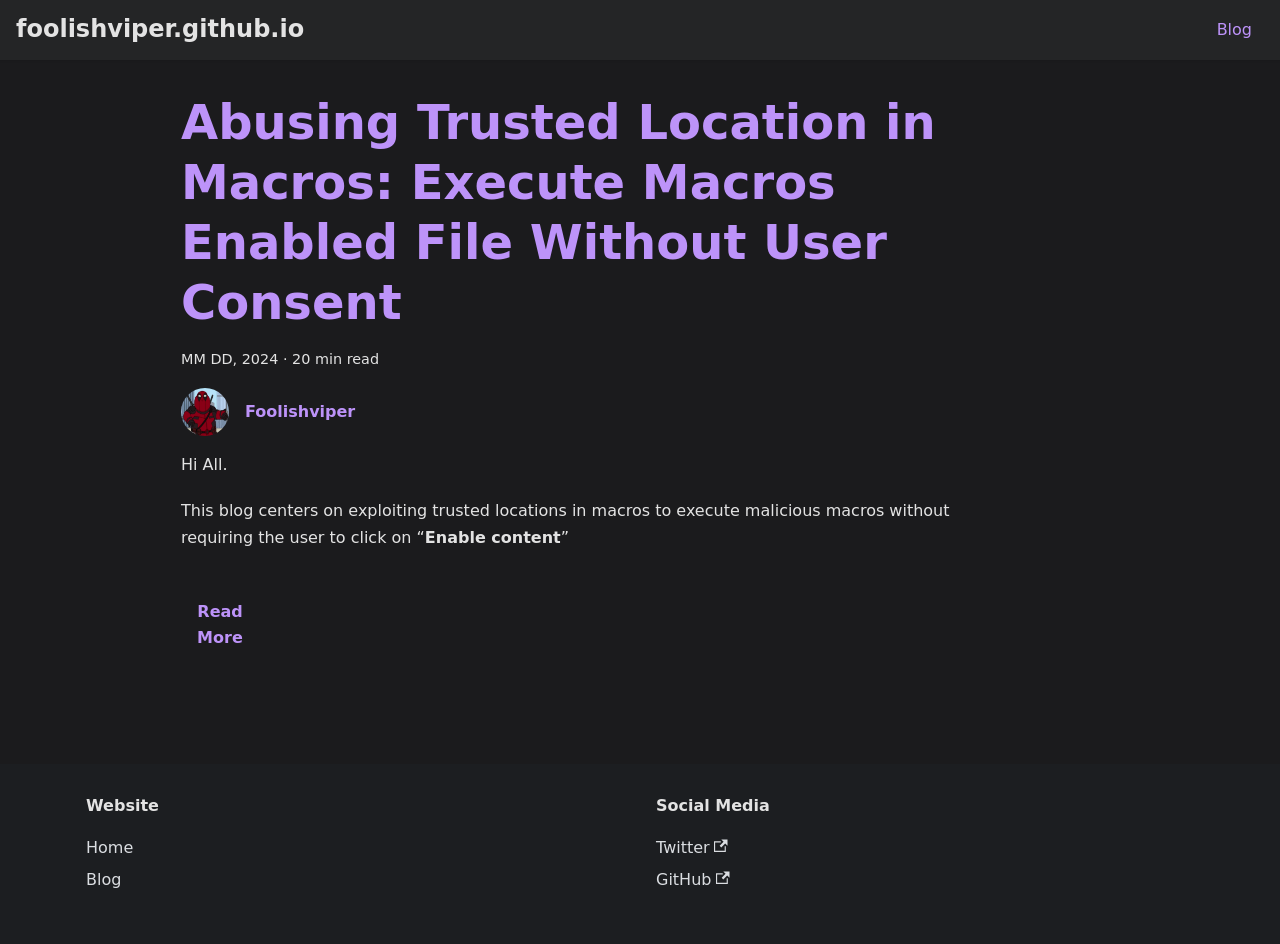
==== blog.html @ 80445bd6 "Update blog.html" ====
<!doctype html>
<html lang="en" dir="ltr" class="blog-wrapper blog-list-page plugin-blog plugin-id-default" data-has-hydrated="false">
<head>
<meta charset="UTF-8">
<meta name="generator" content="Docusaurus v3.1.1">
<title data-rh="true">Blog | Foolishviper</title><meta data-rh="true" name="viewport" content="width=device-width,initial-scale=1"><meta data-rh="true" name="twitter:card" content="summary_large_image"><meta data-rh="true" property="og:url" content="https://foolishviper.github.io/blog"><meta data-rh="true" property="og:locale" content="en"><meta data-rh="true" name="docusaurus_locale" content="en"><meta data-rh="true" name="docsearch:language" content="en"><meta data-rh="true" property="og:title" content="Blog | Foolishviper"><meta data-rh="true" name="description" content="Blog"><meta data-rh="true" property="og:description" content="Blog"><meta data-rh="true" name="docusaurus_tag" content="blog_posts_list"><meta data-rh="true" name="docsearch:docusaurus_tag" content="blog_posts_list"><link data-rh="true" rel="icon" href="/favicon.ico"><link data-rh="true" rel="canonical" href="https://foolishviper.github.io/blog"><link data-rh="true" rel="alternate" href="https://foolishviper.github.io/blog" hreflang="en"><link data-rh="true" rel="alternate" href="https://foolishviper.github.io/blog" hreflang="x-default"><link rel="alternate" type="application/rss+xml" href="/blog/rss.xml" title="Foolishviper blog">
<link rel="alternate" type="application/atom+xml" href="/blog/atom.xml" title="Foolishviper Atom Feed">
<link rel="alternate" type="application/json" href="/blog/feed.json" title="Foolishviper JSON Feed">
<link rel="icon" href="f.jpg">
<link rel="manifest" href="/site.webmanifest">
<meta name="theme-color" content="#ff5555">
<meta name="twitter:card" content="@foolishviper">
<meta name="twitter:description" content="Left blank until I get something cool to write">
<meta name="twitter:image:src" content="/https://foolishviper.github.io/img/card_background.png">
<link rel="stylesheet" href="/assets/css/styles.56c52e2d.css">
<script src="/assets/js/runtime~main.2a64213a.js" defer="defer"></script>
<script src="/assets/js/main.1bb27379.js" defer="defer"></script>
</head>
<body class="navigation-with-keyboard">
<script>!function(){function t(t){document.documentElement.setAttribute("data-theme",t)}var e=function(){try{return new URLSearchParams(window.location.search).get("docusaurus-theme")}catch(t){}}()||function(){try{return localStorage.getItem("theme")}catch(t){}}();t(null!==e?e:"dark")}(),function(){try{const c=new URLSearchParams(window.location.search).entries();for(var[t,e]of c)if(t.startsWith("docusaurus-data-")){var a=t.replace("docusaurus-data-","data-");document.documentElement.setAttribute(a,e)}}catch(t){}}()</script><div id="__docusaurus"><div role="region" aria-label="Skip to main content"><a class="skipToContent_fXgn" href="#__docusaurus_skipToContent_fallback">Skip to main content</a></div><nav aria-label="Main" class="navbar navbar--fixed-top"><div class="navbar__inner"><div class="navbar__items"><button aria-label="Toggle navigation bar" aria-expanded="false" class="navbar__toggle clean-btn" type="button"><svg width="30" height="30" viewBox="0 0 30 30" aria-hidden="true"><path stroke="currentColor" stroke-linecap="round" stroke-miterlimit="10" stroke-width="2" d="M4 7h22M4 15h22M4 23h22"></path></svg></button><a class="navbar__brand" href="/"><b class="navbar__title text--truncate">foolishviper.github.io</b></a></div><div class="navbar__items navbar__items--right"><a aria-current="page" class="navbar__item navbar__link navbar__link--active" href="/blog">Blog</a><div class="navbarSearchContainer_Bca1"></div></div></div><div role="presentation" class="navbar-sidebar__backdrop"></div></nav><div id="__docusaurus_skipToContent_fallback" class="main-wrapper mainWrapper_z2l0"><div class="container margin-vert--lg"><div class="row"><main class="col col--9 col--offset-1" itemscope="" itemtype="https://schema.org/Blog"><article class="margin-bottom--xl" itemprop="blogPost" itemscope="" itemtype="https://schema.org/BlogPosting"><meta itemprop="description" content="Abusing Trusted Location in Macros"><link itemprop="image" href="#"><header><h2 class="title_f1Hy" itemprop="headline"><a itemprop="url" href="/blog/Abusing Trusted Location in Macros">Abusing Trusted Location in Macros: Execute Macros Enabled File Without User Consent </a></h2><div class="container_mt6G margin-vert--md"><time datetime="2024-01-27T00:00:00.000Z" itemprop="datePublished">MM DD, 2024</time> · <!-- -->20 min read</div><div class="margin-top--md margin-bottom--sm row"><div class="col col--6 authorCol_Hf19"><div class="avatar margin-bottom--sm"><a href="https://twitter.com/#" target="_blank" rel="noopener noreferrer" class="avatar__photo-link"><img class="avatar__photo" src="f.jpg" alt="Foolishviper" itemprop="image"></a><div class="avatar__intro" itemprop="author" itemscope="" itemtype="https://schema.org/Person"><div class="avatar__name"><a href="https://twitter.com/#" target="_blank" rel="noopener noreferrer" itemprop="url"><span itemprop="name">Foolishviper</span></a></div></div></div></div></div></header><div class="markdown" itemprop="articleBody"><p>Hi All.</p>
<p>This blog centers on exploiting trusted locations in macros to execute malicious macros without requiring the user to click on <q><b>Enable content</b></q></p></div><footer class="row docusaurus-mt-lg"><div class="col col--7"><div class="col text--right col--2"><a aria-label="Read more about Abusing Trusted Location in Macros" href="/blog/Abusing Trusted Location in Macros"><b>Read More</b></a></div></footer></article><nav class="pagination-nav" aria-label="Blog list page navigation"></nav></main></div></div></div><footer class="footer"><div class="container container-fluid"><div class="row footer__links"><div class="col footer__col"><div class="footer__title">Website</div><ul class="footer__items clean-list"><li class="footer__item"><a class="footer__link-item" href="/">Home</a></li><li class="footer__item"><a class="footer__link-item" href="/blog">Blog</a></li></ul></div><div class="col footer__col"><div class="footer__title">Social Media</div><ul class="footer__items clean-list"><li class="footer__item"><a href="https://twitter.com/#" target="_blank" rel="noopener noreferrer" class="footer__link-item">Twitter<svg width="13.5" height="13.5" aria-hidden="true" viewBox="0 0 24 24" class="iconExternalLink_nPIU"><path fill="currentColor" d="M21 13v10h-21v-19h12v2h-10v15h17v-8h2zm3-12h-10.988l4.035 4-6.977 7.07 2.828 2.828 6.977-7.07 4.125 4.172v-11z"></path></svg></a></li><li class="footer__item"><a href="https://github.com/foolishviper" target="_blank" rel="noopener noreferrer" class="footer__link-item">GitHub<svg width="13.5" height="13.5" aria-hidden="true" viewBox="0 0 24 24" class="iconExternalLink_nPIU"><path fill="currentColor" d="M21 13v10h-21v-19h12v2h-10v15h17v-8h2zm3-12h-10.988l4.035 4-6.977 7.07 2.828 2.828 6.977-7.07 4.125 4.172v-11z"></path></svg></a></li></ul></div></div><div class="footer__bottom text--center"></div></div></footer></div>
</body>
</html>
---- assets/css/styles.56c52e2d.css ----
.col,.container{padding:0 var(--ifm-spacing-horizontal);width:100%}.markdown>h2,.markdown>h3,.markdown>h4,.markdown>h5,.markdown>h6{margin-bottom:calc(var(--ifm-heading-vertical-rhythm-bottom)*var(--ifm-leading))}.markdown li,body{word-wrap:break-word}body,ol ol,ol ul,ul ol,ul ul{margin:0}pre,table{overflow:auto}blockquote,pre{margin:0 0 var(--ifm-spacing-vertical)}.breadcrumbs__link,.button{transition-timing-function:var(--ifm-transition-timing-default)}.button,code{vertical-align:middle}.button--outline.button--active,.button--outline:active,.button--outline:hover,:root{--ifm-button-color:var(--ifm-font-color-base-inverse)}.menu__link:hover,a{transition:color var(--ifm-transition-fast) var(--ifm-transition-timing-default)}.navbar--dark,:root{--ifm-navbar-link-hover-color:var(--ifm-color-primary)}.menu,.navbar-sidebar{overflow-x:hidden}:root,html[data-theme=dark]{--ifm-color-emphasis-500:var(--ifm-color-gray-500)}.toggleButton_gllP,html{-webkit-tap-highlight-color:transparent}.clean-list,.containsTaskList_mC6p,.details_lb9f>summary,.dropdown__menu,.menu__list{list-style:none}:root{--ifm-color-scheme:light;--ifm-dark-value:10%;--ifm-darker-value:15%;--ifm-darkest-value:30%;--ifm-light-value:15%;--ifm-lighter-value:30%;--ifm-lightest-value:50%;--ifm-contrast-background-value:90%;--ifm-contrast-foreground-value:70%;--ifm-contrast-background-dark-value:70%;--ifm-contrast-foreground-dark-value:90%;--ifm-color-primary:#3578e5;--ifm-color-secondary:#ebedf0;--ifm-color-success:#00a400;--ifm-color-info:#54c7ec;--ifm-color-warning:#ffba00;--ifm-color-danger:#fa383e;--ifm-color-primary-dark:#306cce;--ifm-color-primary-darker:#2d66c3;--ifm-color-primary-darkest:#2554a0;--ifm-color-primary-light:#538ce9;--ifm-color-primary-lighter:#72a1ed;--ifm-color-primary-lightest:#9abcf2;--ifm-color-primary-contrast-background:#ebf2fc;--ifm-color-primary-contrast-foreground:#102445;--ifm-color-secondary-dark:#d4d5d8;--ifm-color-secondary-darker:#c8c9cc;--ifm-color-secondary-darkest:#a4a6a8;--ifm-color-secondary-light:#eef0f2;--ifm-color-secondary-lighter:#f1f2f5;--ifm-color-secondary-lightest:#f5f6f8;--ifm-color-secondary-contrast-background:#fdfdfe;--ifm-color-secondary-contrast-foreground:#474748;--ifm-color-success-dark:#009400;--ifm-color-success-darker:#008b00;--ifm-color-success-darkest:#007300;--ifm-color-success-light:#26b226;--ifm-color-success-lighter:#4dbf4d;--ifm-color-success-lightest:#80d280;--ifm-color-success-contrast-background:#e6f6e6;--ifm-color-success-contrast-foreground:#003100;--ifm-color-info-dark:#4cb3d4;--ifm-color-info-darker:#47a9c9;--ifm-color-info-darkest:#3b8ba5;--ifm-color-info-light:#6ecfef;--ifm-color-info-lighter:#87d8f2;--ifm-color-info-lightest:#aae3f6;--ifm-color-info-contrast-background:#eef9fd;--ifm-color-info-contrast-foreground:#193c47;--ifm-color-warning-dark:#e6a700;--ifm-color-warning-darker:#d99e00;--ifm-color-warning-darkest:#b38200;--ifm-color-warning-light:#ffc426;--ifm-color-warning-lighter:#ffcf4d;--ifm-color-warning-lightest:#ffdd80;--ifm-color-warning-contrast-background:#fff8e6;--ifm-color-warning-contrast-foreground:#4d3800;--ifm-color-danger-dark:#e13238;--ifm-color-danger-darker:#d53035;--ifm-color-danger-darkest:#af272b;--ifm-color-danger-light:#fb565b;--ifm-color-danger-lighter:#fb7478;--ifm-color-danger-lightest:#fd9c9f;--ifm-color-danger-contrast-background:#ffebec;--ifm-color-danger-contrast-foreground:#4b1113;--ifm-color-white:#fff;--ifm-color-black:#000;--ifm-color-gray-0:var(--ifm-color-white);--ifm-color-gray-100:#f5f6f7;--ifm-color-gray-200:#ebedf0;--ifm-color-gray-300:#dadde1;--ifm-color-gray-400:#ccd0d5;--ifm-color-gray-500:#bec3c9;--ifm-color-gray-600:#8d949e;--ifm-color-gray-700:#606770;--ifm-color-gray-800:#444950;--ifm-color-gray-900:#1c1e21;--ifm-color-gray-1000:var(--ifm-color-black);--ifm-color-emphasis-0:var(--ifm-color-gray-0);--ifm-color-emphasis-100:var(--ifm-color-gray-100);--ifm-color-emphasis-200:var(--ifm-color-gray-200);--ifm-color-emphasis-300:var(--ifm-color-gray-300);--ifm-color-emphasis-400:var(--ifm-color-gray-400);--ifm-color-emphasis-600:var(--ifm-color-gray-600);--ifm-color-emphasis-700:var(--ifm-color-gray-700);--ifm-color-emphasis-800:var(--ifm-color-gray-800);--ifm-color-emphasis-900:var(--ifm-color-gray-900);--ifm-color-emphasis-1000:var(--ifm-color-gray-1000);--ifm-color-content:var(--ifm-color-emphasis-900);--ifm-color-content-inverse:var(--ifm-color-emphasis-0);--ifm-color-content-secondary:#525860;--ifm-background-color:#0000;--ifm-background-surface-color:var(--ifm-color-content-inverse);--ifm-global-border-width:1px;--ifm-global-radius:0.4rem;--ifm-hover-overlay:#0000000d;--ifm-font-color-base:var(--ifm-color-content);--ifm-font-color-base-inverse:var(--ifm-color-content-inverse);--ifm-font-color-secondary:var(--ifm-color-content-secondary);--ifm-font-family-base:system-ui,-apple-system,Segoe UI,Roboto,Ubuntu,Cantarell,Noto Sans,sans-serif,BlinkMacSystemFont,"Segoe UI",Helvetica,Arial,sans-serif,"Apple Color Emoji","Segoe UI Emoji","Segoe UI Symbol";--ifm-font-family-monospace:SFMono-Regular,Menlo,Monaco,Consolas,"Liberation Mono","Courier New",monospace;--ifm-font-size-base:100%;--ifm-font-weight-light:300;--ifm-font-weight-normal:400;--ifm-font-weight-semibold:500;--ifm-font-weight-bold:700;--ifm-font-weight-base:var(--ifm-font-weight-normal);--ifm-line-height-base:1.65;--ifm-global-spacing:1rem;--ifm-spacing-vertical:var(--ifm-global-spacing);--ifm-spacing-horizontal:var(--ifm-global-spacing);--ifm-transition-fast:200ms;--ifm-transition-slow:400ms;--ifm-transition-timing-default:cubic-bezier(0.08,0.52,0.52,1);--ifm-global-shadow-lw:0 1px 2px 0 #0000001a;--ifm-global-shadow-md:0 5px 40px #0003;--ifm-global-shadow-tl:0 12px 28px 0 #0003,0 2px 4px 0 #0000001a;--ifm-z-index-dropdown:100;--ifm-z-index-fixed:200;--ifm-z-index-overlay:400;--ifm-container-width:1140px;--ifm-container-width-xl:1320px;--ifm-code-background:#f6f7f8;--ifm-code-border-radius:var(--ifm-global-radius);--ifm-code-font-size:90%;--ifm-code-padding-horizontal:0.1rem;--ifm-code-padding-vertical:0.1rem;--ifm-pre-background:var(--ifm-code-background);--ifm-pre-border-radius:var(--ifm-code-border-radius);--ifm-pre-color:inherit;--ifm-pre-line-height:1.45;--ifm-pre-padding:1rem;--ifm-heading-color:inherit;--ifm-heading-margin-top:0;--ifm-heading-margin-bottom:var(--ifm-spacing-vertical);--ifm-heading-font-family:var(--ifm-font-family-base);--ifm-heading-font-weight:var(--ifm-font-weight-bold);--ifm-heading-line-height:1.25;--ifm-h1-font-size:2rem;--ifm-h2-font-size:1.5rem;--ifm-h3-font-size:1.25rem;--ifm-h4-font-size:1rem;--ifm-h5-font-size:0.875rem;--ifm-h6-font-size:0.85rem;--ifm-image-alignment-padding:1.25rem;--ifm-leading-desktop:1.25;--ifm-leading:calc(var(--ifm-leading-desktop)*1rem);--ifm-list-left-padding:2rem;--ifm-list-margin:1rem;--ifm-list-item-margin:0.25rem;--ifm-list-paragraph-margin:1rem;--ifm-table-cell-padding:0.75rem;--ifm-table-background:#0000;--ifm-table-stripe-background:#00000008;--ifm-table-border-width:1px;--ifm-table-border-color:var(--ifm-color-emphasis-300);--ifm-table-head-background:inherit;--ifm-table-head-color:inherit;--ifm-table-head-font-weight:var(--ifm-font-weight-bold);--ifm-table-cell-color:inherit;--ifm-link-color:var(--ifm-color-primary);--ifm-link-decoration:none;--ifm-link-hover-color:var(--ifm-link-color);--ifm-link-hover-decoration:underline;--ifm-paragraph-margin-bottom:var(--ifm-leading);--ifm-blockquote-font-size:var(--ifm-font-size-base);--ifm-blockquote-border-left-width:2px;--ifm-blockquote-padding-horizontal:var(--ifm-spacing-horizontal);--ifm-blockquote-padding-vertical:0;--ifm-blockquote-shadow:none;--ifm-blockquote-color:var(--ifm-color-emphasis-800);--ifm-blockquote-border-color:var(--ifm-color-emphasis-300);--ifm-hr-background-color:var(--ifm-color-emphasis-500);--ifm-hr-height:1px;--ifm-hr-margin-vertical:1.5rem;--ifm-scrollbar-size:7px;--ifm-scrollbar-track-background-color:#f1f1f1;--ifm-scrollbar-thumb-background-color:silver;--ifm-scrollbar-thumb-hover-background-color:#a7a7a7;--ifm-alert-background-color:inherit;--ifm-alert-border-color:inherit;--ifm-alert-border-radius:var(--ifm-global-radius);--ifm-alert-border-width:0px;--ifm-alert-border-left-width:5px;--ifm-alert-color:var(--ifm-font-color-base);--ifm-alert-padding-horizontal:var(--ifm-spacing-horizontal);--ifm-alert-padding-vertical:var(--ifm-spacing-vertical);--ifm-alert-shadow:var(--ifm-global-shadow-lw);--ifm-avatar-intro-margin:1rem;--ifm-avatar-intro-alignment:inherit;--ifm-avatar-photo-size:3rem;--ifm-badge-background-color:inherit;--ifm-badge-border-color:inherit;--ifm-badge-border-radius:var(--ifm-global-radius);--ifm-badge-border-width:var(--ifm-global-border-width);--ifm-badge-color:var(--ifm-color-white);--ifm-badge-padding-horizontal:calc(var(--ifm-spacing-horizontal)*0.5);--ifm-badge-padding-vertical:calc(var(--ifm-spacing-vertical)*0.25);--ifm-breadcrumb-border-radius:1.5rem;--ifm-breadcrumb-spacing:0.5rem;--ifm-breadcrumb-color-active:var(--ifm-color-primary);--ifm-breadcrumb-item-background-active:var(--ifm-hover-overlay);--ifm-breadcrumb-padding-horizontal:0.8rem;--ifm-breadcrumb-padding-vertical:0.4rem;--ifm-breadcrumb-size-multiplier:1;--ifm-breadcrumb-separator:url('data:image/svg+xml;utf8,<svg xmlns="http://www.w3.org/2000/svg" x="0px" y="0px" viewBox="0 0 256 256"><g><g><polygon points="79.093,0 48.907,30.187 146.72,128 48.907,225.813 79.093,256 207.093,128"/></g></g><g></g><g></g><g></g><g></g><g></g><g></g><g></g><g></g><g></g><g></g><g></g><g></g><g></g><g></g><g></g></svg>');--ifm-breadcrumb-separator-filter:none;--ifm-breadcrumb-separator-size:0.5rem;--ifm-breadcrumb-separator-size-multiplier:1.25;--ifm-button-background-color:inherit;--ifm-button-border-color:var(--ifm-button-background-color);--ifm-button-border-width:var(--ifm-global-border-width);--ifm-button-font-weight:var(--ifm-font-weight-bold);--ifm-button-padding-horizontal:1.5rem;--ifm-button-padding-vertical:0.375rem;--ifm-button-size-multiplier:1;--ifm-button-transition-duration:var(--ifm-transition-fast);--ifm-button-border-radius:calc(var(--ifm-global-radius)*var(--ifm-button-size-multiplier));--ifm-button-group-spacing:2px;--ifm-card-background-color:var(--ifm-background-surface-color);--ifm-card-border-radius:calc(var(--ifm-global-radius)*2);--ifm-card-horizontal-spacing:var(--ifm-global-spacing);--ifm-card-vertical-spacing:var(--ifm-global-spacing);--ifm-toc-border-color:var(--ifm-color-emphasis-300);--ifm-toc-link-color:var(--ifm-color-content-secondary);--ifm-toc-padding-vertical:0.5rem;--ifm-toc-padding-horizontal:0.5rem;--ifm-dropdown-background-color:var(--ifm-background-surface-color);--ifm-dropdown-font-weight:var(--ifm-font-weight-semibold);--ifm-dropdown-link-color:var(--ifm-font-color-base);--ifm-dropdown-hover-background-color:var(--ifm-hover-overlay);--ifm-footer-background-color:var(--ifm-color-emphasis-100);--ifm-footer-color:inherit;--ifm-footer-link-color:var(--ifm-color-emphasis-700);--ifm-footer-link-hover-color:var(--ifm-color-primary);--ifm-footer-link-horizontal-spacing:0.5rem;--ifm-footer-padding-horizontal:calc(var(--ifm-spacing-horizontal)*2);--ifm-footer-padding-vertical:calc(var(--ifm-spacing-vertical)*2);--ifm-footer-title-color:inherit;--ifm-footer-logo-max-width:min(30rem,90vw);--ifm-hero-background-color:var(--ifm-background-surface-color);--ifm-hero-text-color:var(--ifm-color-emphasis-800);--ifm-menu-color:var(--ifm-color-emphasis-700);--ifm-menu-color-active:var(--ifm-color-primary);--ifm-menu-color-background-active:var(--ifm-hover-overlay);--ifm-menu-color-background-hover:var(--ifm-hover-overlay);--ifm-menu-link-padding-horizontal:0.75rem;--ifm-menu-link-padding-vertical:0.375rem;--ifm-menu-link-sublist-icon:url('data:image/svg+xml;utf8,<svg xmlns="http://www.w3.org/2000/svg" width="16px" height="16px" viewBox="0 0 24 24"><path fill="rgba(0,0,0,0.5)" d="M7.41 15.41L12 10.83l4.59 4.58L18 14l-6-6-6 6z"></path></svg>');--ifm-menu-link-sublist-icon-filter:none;--ifm-navbar-background-color:var(--ifm-background-surface-color);--ifm-navbar-height:3.75rem;--ifm-navbar-item-padding-horizontal:0.75rem;--ifm-navbar-item-padding-vertical:0.25rem;--ifm-navbar-link-color:var(--ifm-font-color-base);--ifm-navbar-link-active-color:var(--ifm-link-color);--ifm-navbar-padding-horizontal:var(--ifm-spacing-horizontal);--ifm-navbar-padding-vertical:calc(var(--ifm-spacing-vertical)*0.5);--ifm-navbar-shadow:var(--ifm-global-shadow-lw);--ifm-navbar-search-input-background-color:var(--ifm-color-emphasis-200);--ifm-navbar-search-input-color:var(--ifm-color-emphasis-800);--ifm-navbar-search-input-placeholder-color:var(--ifm-color-emphasis-500);--ifm-navbar-search-input-icon:url('data:image/svg+xml;utf8,<svg fill="currentColor" xmlns="http://www.w3.org/2000/svg" viewBox="0 0 16 16" height="16px" width="16px"><path d="M6.02945,10.20327a4.17382,4.17382,0,1,1,4.17382-4.17382A4.15609,4.15609,0,0,1,6.02945,10.20327Zm9.69195,4.2199L10.8989,9.59979A5.88021,5.88021,0,0,0,12.058,6.02856,6.00467,6.00467,0,1,0,9.59979,10.8989l4.82338,4.82338a.89729.89729,0,0,0,1.29912,0,.89749.89749,0,0,0-.00087-1.29909Z" /></svg>');--ifm-navbar-sidebar-width:83vw;--ifm-pagination-border-radius:var(--ifm-global-radius);--ifm-pagination-color-active:var(--ifm-color-primary);--ifm-pagination-font-size:1rem;--ifm-pagination-item-active-background:var(--ifm-hover-overlay);--ifm-pagination-page-spacing:0.2em;--ifm-pagination-padding-horizontal:calc(var(--ifm-spacing-horizontal)*1);--ifm-pagination-padding-vertical:calc(var(--ifm-spacing-vertical)*0.25);--ifm-pagination-nav-border-radius:var(--ifm-global-radius);--ifm-pagination-nav-color-hover:var(--ifm-color-primary);--ifm-pills-color-active:var(--ifm-color-primary);--ifm-pills-color-background-active:var(--ifm-hover-overlay);--ifm-pills-spacing:0.125rem;--ifm-tabs-color:var(--ifm-font-color-secondary);--ifm-tabs-color-active:var(--ifm-color-primary);--ifm-tabs-color-active-border:var(--ifm-tabs-color-active);--ifm-tabs-padding-horizontal:1rem;--ifm-tabs-padding-vertical:1rem;--docusaurus-progress-bar-color:var(--ifm-color-primary);--ifm-color-primary:#bd93f9;--ifm-color-primary-dark:#d44444;--ifm-color-primary-darker:#b63d3d;--ifm-color-primary-darkest:#8f3131;--ifm-color-primary-light:#fc6e6e;--ifm-color-primary-lighter:#ff7e7e;--ifm-color-primary-lightest:#ffacac;--ifm-code-font-size:95%;--docusaurus-announcement-bar-height:auto;--docusaurus-tag-list-border:var(--ifm-color-emphasis-300)}.badge--danger,.badge--info,.badge--primary,.badge--secondary,.badge--success,.badge--warning{--ifm-badge-border-color:var(--ifm-badge-background-color)}.button--link,.button--outline{--ifm-button-background-color:#0000}*{box-sizing:border-box}html{-webkit-font-smoothing:antialiased;-webkit-text-size-adjust:100%;text-size-adjust:100%;background-color:var(--ifm-background-color);color:var(--ifm-font-color-base);color-scheme:var(--ifm-color-scheme);font:var(--ifm-font-size-base)/var(--ifm-line-height-base) var(--ifm-font-family-base);text-rendering:optimizelegibility}iframe{border:0;color-scheme:auto}.container{margin:0 auto;max-width:var(--ifm-container-width)}.container--fluid{max-width:inherit}.row{display:flex;flex-wrap:wrap;margin:0 calc(var(--ifm-spacing-horizontal)*-1)}.margin-bottom--none,.margin-vert--none,.markdown>:last-child{margin-bottom:0!important}.margin-top--none,.margin-vert--none{margin-top:0!important}.row--no-gutters{margin-left:0;margin-right:0}.margin-horiz--none,.margin-right--none{margin-right:0!important}.row--no-gutters>.col{padding-left:0;padding-right:0}.row--align-top{align-items:flex-start}.row--align-bottom{align-items:flex-end}.row--align-center{align-items:center}.row--align-stretch{align-items:stretch}.row--align-baseline{align-items:baseline}.col{--ifm-col-width:100%;flex:1 0;margin-left:0;max-width:var(--ifm-col-width)}.padding-bottom--none,.padding-vert--none{padding-bottom:0!important}.padding-top--none,.padding-vert--none{padding-top:0!important}.padding-horiz--none,.padding-left--none{padding-left:0!important}.padding-horiz--none,.padding-right--none{padding-right:0!important}.col[class*=col--]{flex:0 0 var(--ifm-col-width)}.col--1{--ifm-col-width:8.33333%}.col--offset-1{margin-left:8.33333%}.col--2{--ifm-col-width:16.66667%}.col--offset-2{margin-left:16.66667%}.col--3{--ifm-col-width:25%}.col--offset-3{margin-left:25%}.col--4{--ifm-col-width:33.33333%}.col--offset-4{margin-left:33.33333%}.col--5{--ifm-col-width:41.66667%}.col--offset-5{margin-left:41.66667%}.col--6{--ifm-col-width:50%}.col--offset-6{margin-left:50%}.col--7{--ifm-col-width:58.33333%}.col--offset-7{margin-left:58.33333%}.col--8{--ifm-col-width:66.66667%}.col--offset-8{margin-left:66.66667%}.col--9{--ifm-col-width:75%}.col--offset-9{margin-left:75%}.col--10{--ifm-col-width:83.33333%}.col--offset-10{margin-left:83.33333%}.col--11{--ifm-col-width:91.66667%}.col--offset-11{margin-left:91.66667%}.col--12{--ifm-col-width:100%}.col--offset-12{margin-left:100%}.margin-horiz--none,.margin-left--none{margin-left:0!important}.margin--none{margin:0!important}.margin-bottom--xs,.margin-vert--xs{margin-bottom:.25rem!important}.margin-top--xs,.margin-vert--xs{margin-top:.25rem!important}.margin-horiz--xs,.margin-left--xs{margin-left:.25rem!important}.margin-horiz--xs,.margin-right--xs{margin-right:.25rem!important}.margin--xs{margin:.25rem!important}.margin-bottom--sm,.margin-vert--sm{margin-bottom:.5rem!important}.margin-top--sm,.margin-vert--sm{margin-top:.5rem!important}.margin-horiz--sm,.margin-left--sm{margin-left:.5rem!important}.margin-horiz--sm,.margin-right--sm{margin-right:.5rem!important}.margin--sm{margin:.5rem!important}.margin-bottom--md,.margin-vert--md{margin-bottom:1rem!important}.margin-top--md,.margin-vert--md{margin-top:1rem!important}.margin-horiz--md,.margin-left--md{margin-left:1rem!important}.margin-horiz--md,.margin-right--md{margin-right:1rem!important}.margin--md{margin:1rem!important}.margin-bottom--lg,.margin-vert--lg{margin-bottom:2rem!important}.margin-top--lg,.margin-vert--lg{margin-top:2rem!important}.margin-horiz--lg,.margin-left--lg{margin-left:2rem!important}.margin-horiz--lg,.margin-right--lg{margin-right:2rem!important}.margin--lg{margin:2rem!important}.margin-bottom--xl,.margin-vert--xl{margin-bottom:5rem!important}.margin-top--xl,.margin-vert--xl{margin-top:5rem!important}.margin-horiz--xl,.margin-left--xl{margin-left:5rem!important}.margin-horiz--xl,.margin-right--xl{margin-right:5rem!important}.margin--xl{margin:5rem!important}.padding--none{padding:0!important}.padding-bottom--xs,.padding-vert--xs{padding-bottom:.25rem!important}.padding-top--xs,.padding-vert--xs{padding-top:.25rem!important}.padding-horiz--xs,.padding-left--xs{padding-left:.25rem!important}.padding-horiz--xs,.padding-right--xs{padding-right:.25rem!important}.padding--xs{padding:.25rem!important}.padding-bottom--sm,.padding-vert--sm{padding-bottom:.5rem!important}.padding-top--sm,.padding-vert--sm{padding-top:.5rem!important}.padding-horiz--sm,.padding-left--sm{padding-left:.5rem!important}.padding-horiz--sm,.padding-right--sm{padding-right:.5rem!important}.padding--sm{padding:.5rem!important}.padding-bottom--md,.padding-vert--md{padding-bottom:1rem!important}.padding-top--md,.padding-vert--md{padding-top:1rem!important}.padding-horiz--md,.padding-left--md{padding-left:1rem!important}.padding-horiz--md,.padding-right--md{padding-right:1rem!important}.padding--md{padding:1rem!important}.padding-bottom--lg,.padding-vert--lg{padding-bottom:2rem!important}.padding-top--lg,.padding-vert--lg{padding-top:2rem!important}.padding-horiz--lg,.padding-left--lg{padding-left:2rem!important}.padding-horiz--lg,.padding-right--lg{padding-right:2rem!important}.padding--lg{padding:2rem!important}.padding-bottom--xl,.padding-vert--xl{padding-bottom:5rem!important}.padding-top--xl,.padding-vert--xl{padding-top:5rem!important}.padding-horiz--xl,.padding-left--xl{padding-left:5rem!important}.padding-horiz--xl,.padding-right--xl{padding-right:5rem!important}.padding--xl{padding:5rem!important}code{background-color:var(--ifm-code-background);border:.1rem solid #0000001a;border-radius:var(--ifm-code-border-radius);font-family:var(--ifm-font-family-monospace);font-size:var(--ifm-code-font-size);padding:var(--ifm-code-padding-vertical) var(--ifm-code-padding-horizontal)}a code{color:inherit}pre{background-color:var(--ifm-pre-background);border-radius:var(--ifm-pre-border-radius);color:var(--ifm-pre-color);font:var(--ifm-code-font-size)/var(--ifm-pre-line-height) var(--ifm-font-family-monospace);padding:var(--ifm-pre-padding)}pre code{background-color:initial;border:none;font-size:100%;line-height:inherit;padding:0}kbd{background-color:var(--ifm-color-emphasis-0);border:1px solid var(--ifm-color-emphasis-400);border-radius:.2rem;box-shadow:inset 0 -1px 0 var(--ifm-color-emphasis-400);color:var(--ifm-color-emphasis-800);font:80% var(--ifm-font-family-monospace);padding:.15rem .3rem}h1,h2,h3,h4,h5,h6{color:var(--ifm-heading-color);font-family:var(--ifm-heading-font-family);font-weight:var(--ifm-heading-font-weight);line-height:var(--ifm-heading-line-height);margin:var(--ifm-heading-margin-top) 0 var(--ifm-heading-margin-bottom) 0}h1{font-size:var(--ifm-h1-font-size)}h2{font-size:var(--ifm-h2-font-size)}h3{font-size:var(--ifm-h3-font-size)}h4{font-size:var(--ifm-h4-font-size)}h5{font-size:var(--ifm-h5-font-size)}h6{font-size:var(--ifm-h6-font-size)}img{max-width:100%}img[align=right]{padding-left:var(--image-alignment-padding)}img[align=left]{padding-right:var(--image-alignment-padding)}.markdown{--ifm-h1-vertical-rhythm-top:3;--ifm-h2-vertical-rhythm-top:2;--ifm-h3-vertical-rhythm-top:1.5;--ifm-heading-vertical-rhythm-top:1.25;--ifm-h1-vertical-rhythm-bottom:1.25;--ifm-heading-vertical-rhythm-bottom:1}.markdown:after,.markdown:before{content:"";display:table}.markdown:after{clear:both}.markdown h1:first-child{--ifm-h1-font-size:3rem;margin-bottom:calc(var(--ifm-h1-vertical-rhythm-bottom)*var(--ifm-leading))}.markdown>h2{--ifm-h2-font-size:2rem;margin-top:calc(var(--ifm-h2-vertical-rhythm-top)*var(--ifm-leading))}.markdown>h3{--ifm-h3-font-size:1.5rem;margin-top:calc(var(--ifm-h3-vertical-rhythm-top)*var(--ifm-leading))}.markdown>h4,.markdown>h5,.markdown>h6{margin-top:calc(var(--ifm-heading-vertical-rhythm-top)*var(--ifm-leading))}.markdown>p,.markdown>pre,.markdown>ul{margin-bottom:var(--ifm-leading)}.markdown li>p{margin-top:var(--ifm-list-paragraph-margin)}.markdown li+li{margin-top:var(--ifm-list-item-margin)}ol,ul{margin:0 0 var(--ifm-list-margin);padding-left:var(--ifm-list-left-padding)}ol ol,ul ol{list-style-type:lower-roman}ol ol ol,ol ul ol,ul ol ol,ul ul ol{list-style-type:lower-alpha}table{border-collapse:collapse;display:block;margin-bottom:var(--ifm-spacing-vertical)}table thead tr{border-bottom:2px solid var(--ifm-table-border-color)}table thead,table tr:nth-child(2n){background-color:var(--ifm-table-stripe-background)}table tr{background-color:var(--ifm-table-background);border-top:var(--ifm-table-border-width) solid var(--ifm-table-border-color)}table td,table th{border:var(--ifm-table-border-width) solid var(--ifm-table-border-color);padding:var(--ifm-table-cell-padding)}table th{background-color:var(--ifm-table-head-background);color:var(--ifm-table-head-color);font-weight:var(--ifm-table-head-font-weight)}table td{color:var(--ifm-table-cell-color)}strong{font-weight:var(--ifm-font-weight-bold)}a{color:var(--ifm-link-color);text-decoration:var(--ifm-link-decoration)}a:hover{color:var(--ifm-link-hover-color);text-decoration:var(--ifm-link-hover-decoration)}.button:hover,.text--no-decoration,.text--no-decoration:hover,a:not([href]){text-decoration:none}p{margin:0 0 var(--ifm-paragraph-margin-bottom)}blockquote{border-left:var(--ifm-blockquote-border-left-width) solid var(--ifm-blockquote-border-color);box-shadow:var(--ifm-blockquote-shadow);color:var(--ifm-blockquote-color);font-size:var(--ifm-blockquote-font-size);padding:var(--ifm-blockquote-padding-vertical) var(--ifm-blockquote-padding-horizontal)}blockquote>:first-child{margin-top:0}blockquote>:last-child{margin-bottom:0}hr{background-color:var(--ifm-hr-background-color);border:0;height:var(--ifm-hr-height);margin:var(--ifm-hr-margin-vertical) 0}.shadow--lw{box-shadow:var(--ifm-global-shadow-lw)!important}.shadow--md{box-shadow:var(--ifm-global-shadow-md)!important}.shadow--tl{box-shadow:var(--ifm-global-shadow-tl)!important}.text--primary,.wordWrapButtonEnabled_EoeP .wordWrapButtonIcon_Bwma{color:var(--ifm-color-primary)}.text--secondary{color:var(--ifm-color-secondary)}.text--success{color:var(--ifm-color-success)}.text--info{color:var(--ifm-color-info)}.text--warning{color:var(--ifm-color-warning)}.text--danger{color:var(--ifm-color-danger)}.text--center{text-align:center}.text--left{text-align:left}.text--justify{text-align:justify}.text--right{text-align:right}.text--capitalize{text-transform:capitalize}.text--lowercase{text-transform:lowercase}.admonitionHeading_Gvgb,.alert__heading,.text--uppercase{text-transform:uppercase}.text--light{font-weight:var(--ifm-font-weight-light)}.text--normal{font-weight:var(--ifm-font-weight-normal)}.text--semibold{font-weight:var(--ifm-font-weight-semibold)}.text--bold{font-weight:var(--ifm-font-weight-bold)}.text--italic{font-style:italic}.text--truncate{overflow:hidden;text-overflow:ellipsis;white-space:nowrap}.text--break{word-wrap:break-word!important;word-break:break-word!important}.clean-btn{background:none;border:none;color:inherit;cursor:pointer;font-family:inherit;padding:0}.alert,.alert .close{color:var(--ifm-alert-foreground-color)}.clean-list{padding-left:0}.alert--primary{--ifm-alert-background-color:var(--ifm-color-primary-contrast-background);--ifm-alert-background-color-highlight:#3578e526;--ifm-alert-foreground-color:var(--ifm-color-primary-contrast-foreground);--ifm-alert-border-color:var(--ifm-color-primary-dark)}.alert--secondary{--ifm-alert-background-color:var(--ifm-color-secondary-contrast-background);--ifm-alert-background-color-highlight:#ebedf026;--ifm-alert-foreground-color:var(--ifm-color-secondary-contrast-foreground);--ifm-alert-border-color:var(--ifm-color-secondary-dark)}.alert--success{--ifm-alert-background-color:var(--ifm-color-success-contrast-background);--ifm-alert-background-color-highlight:#00a40026;--ifm-alert-foreground-color:var(--ifm-color-success-contrast-foreground);--ifm-alert-border-color:var(--ifm-color-success-dark)}.alert--info{--ifm-alert-background-color:var(--ifm-color-info-contrast-background);--ifm-alert-background-color-highlight:#54c7ec26;--ifm-alert-foreground-color:var(--ifm-color-info-contrast-foreground);--ifm-alert-border-color:var(--ifm-color-info-dark)}.alert--warning{--ifm-alert-background-color:var(--ifm-color-warning-contrast-background);--ifm-alert-background-color-highlight:#ffba0026;--ifm-alert-foreground-color:var(--ifm-color-warning-contrast-foreground);--ifm-alert-border-color:var(--ifm-color-warning-dark)}.alert--danger{--ifm-alert-background-color:var(--ifm-color-danger-contrast-background);--ifm-alert-background-color-highlight:#fa383e26;--ifm-alert-foreground-color:var(--ifm-color-danger-contrast-foreground);--ifm-alert-border-color:var(--ifm-color-danger-dark)}.alert{--ifm-code-background:var(--ifm-alert-background-color-highlight);--ifm-link-color:var(--ifm-alert-foreground-color);--ifm-link-hover-color:var(--ifm-alert-foreground-color);--ifm-link-decoration:underline;--ifm-tabs-color:var(--ifm-alert-foreground-color);--ifm-tabs-color-active:var(--ifm-alert-foreground-color);--ifm-tabs-color-active-border:var(--ifm-alert-border-color);background-color:var(--ifm-alert-background-color);border:var(--ifm-alert-border-width) solid var(--ifm-alert-border-color);border-left-width:var(--ifm-alert-border-left-width);border-radius:var(--ifm-alert-border-radius);box-shadow:var(--ifm-alert-shadow);padding:var(--ifm-alert-padding-vertical) var(--ifm-alert-padding-horizontal)}.alert__heading{align-items:center;display:flex;font:700 var(--ifm-h5-font-size)/var(--ifm-heading-line-height) var(--ifm-heading-font-family);margin-bottom:.5rem}.alert__icon{display:inline-flex;margin-right:.4em}.alert__icon svg{fill:var(--ifm-alert-foreground-color);stroke:var(--ifm-alert-foreground-color);stroke-width:0}.alert .close{margin:calc(var(--ifm-alert-padding-vertical)*-1) calc(var(--ifm-alert-padding-horizontal)*-1) 0 0;opacity:.75}.alert .close:focus,.alert .close:hover{opacity:1}.alert a{text-decoration-color:var(--ifm-alert-border-color)}.alert a:hover{text-decoration-thickness:2px}.avatar{column-gap:var(--ifm-avatar-intro-margin);display:flex}.avatar__photo{border-radius:50%;display:block;height:var(--ifm-avatar-photo-size);overflow:hidden;width:var(--ifm-avatar-photo-size)}.card--full-height,.navbar__logo img,body,html{height:100%}.avatar__photo--sm{--ifm-avatar-photo-size:2rem}.avatar__photo--lg{--ifm-avatar-photo-size:4rem}.avatar__photo--xl{--ifm-avatar-photo-size:6rem}.avatar__intro{display:flex;flex:1 1;flex-direction:column;justify-content:center;text-align:var(--ifm-avatar-intro-alignment)}.badge,.breadcrumbs__item,.breadcrumbs__link,.button,.dropdown>.navbar__link:after{display:inline-block}.avatar__name{font:700 var(--ifm-h4-font-size)/var(--ifm-heading-line-height) var(--ifm-font-family-base)}.avatar__subtitle{margin-top:.25rem}.avatar--vertical{--ifm-avatar-intro-alignment:center;--ifm-avatar-intro-margin:0.5rem;align-items:center;flex-direction:column}.badge{background-color:var(--ifm-badge-background-color);border:var(--ifm-badge-border-width) solid var(--ifm-badge-border-color);border-radius:var(--ifm-badge-border-radius);color:var(--ifm-badge-color);font-size:75%;font-weight:var(--ifm-font-weight-bold);line-height:1;padding:var(--ifm-badge-padding-vertical) var(--ifm-badge-padding-horizontal)}.badge--primary{--ifm-badge-background-color:var(--ifm-color-primary)}.badge--secondary{--ifm-badge-background-color:var(--ifm-color-secondary);color:var(--ifm-color-black)}.breadcrumbs__link,.button.button--secondary.button--outline:not(.button--active):not(:hover){color:var(--ifm-font-color-base)}.badge--success{--ifm-badge-background-color:var(--ifm-color-success)}.badge--info{--ifm-badge-background-color:var(--ifm-color-info)}.badge--warning{--ifm-badge-background-color:var(--ifm-color-warning)}.badge--danger{--ifm-badge-background-color:var(--ifm-color-danger)}.breadcrumbs{margin-bottom:0;padding-left:0}.breadcrumbs__item:not(:last-child):after{background:var(--ifm-breadcrumb-separator) center;content:" ";display:inline-block;filter:var(--ifm-breadcrumb-separator-filter);height:calc(var(--ifm-breadcrumb-separator-size)*var(--ifm-breadcrumb-size-multiplier)*var(--ifm-breadcrumb-separator-size-multiplier));margin:0 var(--ifm-breadcrumb-spacing);opacity:.5;width:calc(var(--ifm-breadcrumb-separator-size)*var(--ifm-breadcrumb-size-multiplier)*var(--ifm-breadcrumb-separator-size-multiplier))}.breadcrumbs__item--active .breadcrumbs__link{background:var(--ifm-breadcrumb-item-background-active);color:var(--ifm-breadcrumb-color-active)}.breadcrumbs__link{border-radius:var(--ifm-breadcrumb-border-radius);font-size:calc(1rem*var(--ifm-breadcrumb-size-multiplier));padding:calc(var(--ifm-breadcrumb-padding-vertical)*var(--ifm-breadcrumb-size-multiplier)) calc(var(--ifm-breadcrumb-padding-horizontal)*var(--ifm-breadcrumb-size-multiplier));transition-duration:var(--ifm-transition-fast);transition-property:background,color}.breadcrumbs__link:any-link:hover,.breadcrumbs__link:link:hover,.breadcrumbs__link:visited:hover,area[href].breadcrumbs__link:hover{background:var(--ifm-breadcrumb-item-background-active);text-decoration:none}.breadcrumbs--sm{--ifm-breadcrumb-size-multiplier:0.8}.breadcrumbs--lg{--ifm-breadcrumb-size-multiplier:1.2}.button{background-color:var(--ifm-button-background-color);border:var(--ifm-button-border-width) solid var(--ifm-button-border-color);border-radius:var(--ifm-button-border-radius);cursor:pointer;font-size:calc(.875rem*var(--ifm-button-size-multiplier));font-weight:var(--ifm-button-font-weight);line-height:1.5;padding:calc(var(--ifm-button-padding-vertical)*var(--ifm-button-size-multiplier)) calc(var(--ifm-button-padding-horizontal)*var(--ifm-button-size-multiplier));text-align:center;transition-duration:var(--ifm-button-transition-duration);transition-property:color,background,border-color;-webkit-user-select:none;user-select:none;white-space:nowrap}.button,.button:hover{color:var(--ifm-button-color)}.button--outline{--ifm-button-color:var(--ifm-button-border-color)}.button--outline:hover{--ifm-button-background-color:var(--ifm-button-border-color)}.button--link{--ifm-button-border-color:#0000;color:var(--ifm-link-color);text-decoration:var(--ifm-link-decoration)}.button--link.button--active,.button--link:active,.button--link:hover{color:var(--ifm-link-hover-color);text-decoration:var(--ifm-link-hover-decoration)}.button.disabled,.button:disabled,.button[disabled]{opacity:.65;pointer-events:none}.button--sm{--ifm-button-size-multiplier:0.8}.button--lg{--ifm-button-size-multiplier:1.35}.button--block{display:block;width:100%}.button.button--secondary{color:var(--ifm-color-gray-900)}:where(.button--primary){--ifm-button-background-color:var(--ifm-color-primary);--ifm-button-border-color:var(--ifm-color-primary)}:where(.button--primary):not(.button--outline):hover{--ifm-button-background-color:var(--ifm-color-primary-dark);--ifm-button-border-color:var(--ifm-color-primary-dark)}.button--primary.button--active,.button--primary:active{--ifm-button-background-color:var(--ifm-color-primary-darker);--ifm-button-border-color:var(--ifm-color-primary-darker)}:where(.button--secondary){--ifm-button-background-color:var(--ifm-color-secondary);--ifm-button-border-color:var(--ifm-color-secondary)}:where(.button--secondary):not(.button--outline):hover{--ifm-button-background-color:var(--ifm-color-secondary-dark);--ifm-button-border-color:var(--ifm-color-secondary-dark)}.button--secondary.button--active,.button--secondary:active{--ifm-button-background-color:var(--ifm-color-secondary-darker);--ifm-button-border-color:var(--ifm-color-secondary-darker)}:where(.button--success){--ifm-button-background-color:var(--ifm-color-success);--ifm-button-border-color:var(--ifm-color-success)}:where(.button--success):not(.button--outline):hover{--ifm-button-background-color:var(--ifm-color-success-dark);--ifm-button-border-color:var(--ifm-color-success-dark)}.button--success.button--active,.button--success:active{--ifm-button-background-color:var(--ifm-color-success-darker);--ifm-button-border-color:var(--ifm-color-success-darker)}:where(.button--info){--ifm-button-background-color:var(--ifm-color-info);--ifm-button-border-color:var(--ifm-color-info)}:where(.button--info):not(.button--outline):hover{--ifm-button-background-color:var(--ifm-color-info-dark);--ifm-button-border-color:var(--ifm-color-info-dark)}.button--info.button--active,.button--info:active{--ifm-button-background-color:var(--ifm-color-info-darker);--ifm-button-border-color:var(--ifm-color-info-darker)}:where(.button--warning){--ifm-button-background-color:var(--ifm-color-warning);--ifm-button-border-color:var(--ifm-color-warning)}:where(.button--warning):not(.button--outline):hover{--ifm-button-background-color:var(--ifm-color-warning-dark);--ifm-button-border-color:var(--ifm-color-warning-dark)}.button--warning.button--active,.button--warning:active{--ifm-button-background-color:var(--ifm-color-warning-darker);--ifm-button-border-color:var(--ifm-color-warning-darker)}:where(.button--danger){--ifm-button-background-color:var(--ifm-color-danger);--ifm-button-border-color:var(--ifm-color-danger)}:where(.button--danger):not(.button--outline):hover{--ifm-button-background-color:var(--ifm-color-danger-dark);--ifm-button-border-color:var(--ifm-color-danger-dark)}.button--danger.button--active,.button--danger:active{--ifm-button-background-color:var(--ifm-color-danger-darker);--ifm-button-border-color:var(--ifm-color-danger-darker)}.button-group{display:inline-flex;gap:var(--ifm-button-group-spacing)}.button-group>.button:not(:first-child){border-bottom-left-radius:0;border-top-left-radius:0}.button-group>.button:not(:last-child){border-bottom-right-radius:0;border-top-right-radius:0}.button-group--block{display:flex;justify-content:stretch}.button-group--block>.button{flex-grow:1}.card{background-color:var(--ifm-card-background-color);border-radius:var(--ifm-card-border-radius);box-shadow:var(--ifm-global-shadow-lw);display:flex;flex-direction:column;overflow:hidden}.card__image{padding-top:var(--ifm-card-vertical-spacing)}.card__image:first-child{padding-top:0}.card__body,.card__footer,.card__header{padding:var(--ifm-card-vertical-spacing) var(--ifm-card-horizontal-spacing)}.card__body:not(:last-child),.card__footer:not(:last-child),.card__header:not(:last-child){padding-bottom:0}.card__body>:last-child,.card__footer>:last-child,.card__header>:last-child{margin-bottom:0}.card__footer{margin-top:auto}.table-of-contents{font-size:.8rem;margin-bottom:0;padding:var(--ifm-toc-padding-vertical) 0}.table-of-contents,.table-of-contents ul{list-style:none;padding-left:var(--ifm-toc-padding-horizontal)}.table-of-contents li{margin:var(--ifm-toc-padding-vertical) var(--ifm-toc-padding-horizontal)}.table-of-contents__left-border{border-left:1px solid var(--ifm-toc-border-color)}.table-of-contents__link{color:var(--ifm-toc-link-color);display:block}.table-of-contents__link--active,.table-of-contents__link--active code,.table-of-contents__link:hover,.table-of-contents__link:hover code{color:var(--ifm-color-primary);text-decoration:none}.close{color:var(--ifm-color-black);float:right;font-size:1.5rem;font-weight:var(--ifm-font-weight-bold);line-height:1;opacity:.5;padding:1rem;transition:opacity var(--ifm-transition-fast) var(--ifm-transition-timing-default)}.close:hover{opacity:.7}.close:focus,.theme-code-block-highlighted-line .codeLineNumber_Tfdd:before{opacity:.8}.dropdown{display:inline-flex;font-weight:var(--ifm-dropdown-font-weight);position:relative;vertical-align:top}.dropdown--hoverable:hover .dropdown__menu,.dropdown--show .dropdown__menu{opacity:1;pointer-events:all;transform:translateY(-1px);visibility:visible}#nprogress,.dropdown__menu,.navbar__item.dropdown .navbar__link:not([href]){pointer-events:none}.dropdown--right .dropdown__menu{left:inherit;right:0}.dropdown--nocaret .navbar__link:after{content:none!important}.dropdown__menu{background-color:var(--ifm-dropdown-background-color);border-radius:var(--ifm-global-radius);box-shadow:var(--ifm-global-shadow-md);left:0;max-height:80vh;min-width:10rem;opacity:0;overflow-y:auto;padding:.5rem;position:absolute;top:calc(100% - var(--ifm-navbar-item-padding-vertical) + .3rem);transform:translateY(-.625rem);transition-duration:var(--ifm-transition-fast);transition-property:opacity,transform,visibility;transition-timing-function:var(--ifm-transition-timing-default);visibility:hidden;z-index:var(--ifm-z-index-dropdown)}.sidebar_re4s,.tableOfContents_bqdL{max-height:calc(100vh - var(--ifm-navbar-height) - 2rem);overflow-y:auto}.menu__caret,.menu__link,.menu__list-item-collapsible{border-radius:.25rem;transition:background var(--ifm-transition-fast) var(--ifm-transition-timing-default)}.dropdown__link{border-radius:.25rem;color:var(--ifm-dropdown-link-color);display:block;font-size:.875rem;margin-top:.2rem;padding:.25rem .5rem;white-space:nowrap}.dropdown__link--active,.dropdown__link:hover{background-color:var(--ifm-dropdown-hover-background-color);color:var(--ifm-dropdown-link-color);text-decoration:none}.dropdown__link--active,.dropdown__link--active:hover{--ifm-dropdown-link-color:var(--ifm-link-color)}.dropdown>.navbar__link:after{border-color:currentcolor #0000;border-style:solid;border-width:.4em .4em 0;content:"";margin-left:.3em;position:relative;top:2px;transform:translateY(-50%)}.footer{background-color:var(--ifm-footer-background-color);color:var(--ifm-footer-color);padding:var(--ifm-footer-padding-vertical) var(--ifm-footer-padding-horizontal)}.footer--dark{--ifm-footer-background-color:#303846;--ifm-footer-color:var(--ifm-footer-link-color);--ifm-footer-link-color:var(--ifm-color-secondary);--ifm-footer-title-color:var(--ifm-color-white)}.footer__links{margin-bottom:1rem}.footer__link-item{color:var(--ifm-footer-link-color);line-height:2}.footer__link-item:hover{color:var(--ifm-footer-link-hover-color)}.footer__link-separator{margin:0 var(--ifm-footer-link-horizontal-spacing)}.footer__logo{margin-top:1rem;max-width:var(--ifm-footer-logo-max-width)}.footer__title{color:var(--ifm-footer-title-color);font:700 var(--ifm-h4-font-size)/var(--ifm-heading-line-height) var(--ifm-font-family-base);margin-bottom:var(--ifm-heading-margin-bottom)}.menu,.navbar__link{font-weight:var(--ifm-font-weight-semibold)}.footer__item{margin-top:0}.admonitionContent_BuS1>:last-child,.collapsibleContent_i85q p:last-child,.details_lb9f>summary>p:last-child,.footer__items{margin-bottom:0}.codeBlockStandalone_MEMb,[type=checkbox]{padding:0}.hero{align-items:center;background-color:var(--ifm-hero-background-color);color:var(--ifm-hero-text-color);display:flex;padding:4rem 2rem}.hero--primary{--ifm-hero-background-color:var(--ifm-color-primary);--ifm-hero-text-color:var(--ifm-font-color-base-inverse)}.hero--dark{--ifm-hero-background-color:#303846;--ifm-hero-text-color:var(--ifm-color-white)}.hero__title,.title_f1Hy{font-size:3rem}.hero__subtitle{font-size:1.5rem}.menu__list{margin:0;padding-left:0}.menu__caret,.menu__link{padding:var(--ifm-menu-link-padding-vertical) var(--ifm-menu-link-padding-horizontal)}.menu__list .menu__list{flex:0 0 100%;margin-top:.25rem;padding-left:var(--ifm-menu-link-padding-horizontal)}.menu__list-item:not(:first-child){margin-top:.25rem}.menu__list-item--collapsed .menu__list{height:0;overflow:hidden}.details_lb9f[data-collapsed=false].isBrowser_bmU9>summary:before,.details_lb9f[open]:not(.isBrowser_bmU9)>summary:before,.menu__list-item--collapsed .menu__caret:before,.menu__list-item--collapsed .menu__link--sublist:after{transform:rotate(90deg)}.menu__list-item-collapsible{display:flex;flex-wrap:wrap;position:relative}.menu__caret:hover,.menu__link:hover,.menu__list-item-collapsible--active,.menu__list-item-collapsible:hover{background:var(--ifm-menu-color-background-hover)}.menu__list-item-collapsible .menu__link--active,.menu__list-item-collapsible .menu__link:hover{background:none!important}.menu__caret,.menu__link{align-items:center;display:flex}.menu__link{color:var(--ifm-menu-color);flex:1;line-height:1.25}.menu__link:hover{color:var(--ifm-menu-color);text-decoration:none}.menu__caret:before,.menu__link--sublist-caret:after{content:"";filter:var(--ifm-menu-link-sublist-icon-filter);height:1.25rem;transform:rotate(180deg);transition:transform var(--ifm-transition-fast) linear;width:1.25rem}.menu__link--sublist-caret:after{background:var(--ifm-menu-link-sublist-icon) 50%/2rem 2rem;margin-left:auto;min-width:1.25rem}.menu__link--active,.menu__link--active:hover{color:var(--ifm-menu-color-active)}.navbar__brand,.navbar__link{color:var(--ifm-navbar-link-color)}.menu__link--active:not(.menu__link--sublist){background-color:var(--ifm-menu-color-background-active)}.menu__caret:before{background:var(--ifm-menu-link-sublist-icon) 50%/2rem 2rem}.navbar--dark,html[data-theme=dark]{--ifm-menu-link-sublist-icon-filter:invert(100%) sepia(94%) saturate(17%) hue-rotate(223deg) brightness(104%) contrast(98%)}.navbar{background-color:var(--ifm-navbar-background-color);box-shadow:var(--ifm-navbar-shadow);height:var(--ifm-navbar-height);padding:var(--ifm-navbar-padding-vertical) var(--ifm-navbar-padding-horizontal)}.navbar,.navbar>.container,.navbar>.container-fluid{display:flex}.navbar--fixed-top{position:sticky;top:0;z-index:var(--ifm-z-index-fixed)}.navbar-sidebar,.navbar-sidebar__backdrop{bottom:0;opacity:0;position:fixed;transition-duration:var(--ifm-transition-fast);transition-timing-function:ease-in-out;visibility:hidden;left:0;top:0}.navbar__inner{display:flex;flex-wrap:wrap;justify-content:space-between;width:100%}.navbar__brand{align-items:center;display:flex;margin-right:1rem;min-width:0}.navbar__brand:hover{color:var(--ifm-navbar-link-hover-color);text-decoration:none}.announcementBarContent_xLdY,.navbar__title{flex:1 1 auto}.navbar__toggle{display:none;margin-right:.5rem}.navbar__logo{flex:0 0 auto;height:2rem;margin-right:.5rem}.navbar__items{align-items:center;display:flex;flex:1;min-width:0}.navbar__items--center{flex:0 0 auto}.navbar__items--center .navbar__brand,.popup_wph0 p{margin:0}.navbar__items--center+.navbar__items--right{flex:1}.navbar__items--right{flex:0 0 auto;justify-content:flex-end}.navbar__items--right>:last-child{padding-right:0}.navbar__item{display:inline-block;padding:var(--ifm-navbar-item-padding-vertical) var(--ifm-navbar-item-padding-horizontal)}.navbar__link--active,.navbar__link:hover{color:var(--ifm-navbar-link-hover-color);text-decoration:none}.navbar--dark,.navbar--primary{--ifm-menu-color:var(--ifm-color-gray-300);--ifm-navbar-link-color:var(--ifm-color-gray-100);--ifm-navbar-search-input-background-color:#ffffff1a;--ifm-navbar-search-input-placeholder-color:#ffffff80;color:var(--ifm-color-white)}.navbar--dark{--ifm-navbar-background-color:#242526;--ifm-menu-color-background-active:#ffffff0d;--ifm-navbar-search-input-color:var(--ifm-color-white)}.navbar--primary{--ifm-navbar-background-color:var(--ifm-color-primary);--ifm-navbar-link-hover-color:var(--ifm-color-white);--ifm-menu-color-active:var(--ifm-color-white);--ifm-navbar-search-input-color:var(--ifm-color-emphasis-500)}.navbar__search-input{-webkit-appearance:none;appearance:none;background:var(--ifm-navbar-search-input-background-color) var(--ifm-navbar-search-input-icon) no-repeat .75rem center/1rem 1rem;border:none;border-radius:2rem;color:var(--ifm-navbar-search-input-color);cursor:text;display:inline-block;font-size:.9rem;height:2rem;padding:0 .5rem 0 2.25rem;width:12.5rem}.navbar__search-input::placeholder{color:var(--ifm-navbar-search-input-placeholder-color)}.navbar-sidebar{background-color:var(--ifm-navbar-background-color);box-shadow:var(--ifm-global-shadow-md);transform:translate3d(-100%,0,0);transition-property:opacity,visibility,transform;width:var(--ifm-navbar-sidebar-width)}.navbar-sidebar--show .navbar-sidebar,.navbar-sidebar__items{transform:translateZ(0)}.navbar-sidebar--show .navbar-sidebar,.navbar-sidebar--show .navbar-sidebar__backdrop{opacity:1;visibility:visible}.navbar-sidebar__backdrop{background-color:#0009;right:0;transition-property:opacity,visibility}.navbar-sidebar__brand{align-items:center;box-shadow:var(--ifm-navbar-shadow);display:flex;flex:1;height:var(--ifm-navbar-height);padding:var(--ifm-navbar-padding-vertical) var(--ifm-navbar-padding-horizontal)}.navbar-sidebar__items{display:flex;height:calc(100% - var(--ifm-navbar-height));transition:transform var(--ifm-transition-fast) ease-in-out}.navbar-sidebar__items--show-secondary{transform:translate3d(calc((var(--ifm-navbar-sidebar-width))*-1),0,0)}.navbar-sidebar__item{flex-shrink:0;padding:.5rem;width:calc(var(--ifm-navbar-sidebar-width))}.navbar-sidebar__back{background:var(--ifm-menu-color-background-active);font-size:15px;font-weight:var(--ifm-button-font-weight);margin:0 0 .2rem -.5rem;padding:.6rem 1.5rem;position:relative;text-align:left;top:-.5rem;width:calc(100% + 1rem)}.navbar-sidebar__close{display:flex;margin-left:auto}.pagination{column-gap:var(--ifm-pagination-page-spacing);display:flex;font-size:var(--ifm-pagination-font-size);padding-left:0}.pagination--sm{--ifm-pagination-font-size:0.8rem;--ifm-pagination-padding-horizontal:0.8rem;--ifm-pagination-padding-vertical:0.2rem}.pagination--lg{--ifm-pagination-font-size:1.2rem;--ifm-pagination-padding-horizontal:1.2rem;--ifm-pagination-padding-vertical:0.3rem}.pagination__item{display:inline-flex}.pagination__item>span{padding:var(--ifm-pagination-padding-vertical)}.pagination__item--active .pagination__link{color:var(--ifm-pagination-color-active)}.pagination__item--active .pagination__link,.pagination__item:not(.pagination__item--active):hover .pagination__link{background:var(--ifm-pagination-item-active-background)}.pagination__item--disabled,.pagination__item[disabled]{opacity:.25;pointer-events:none}.pagination__link{border-radius:var(--ifm-pagination-border-radius);color:var(--ifm-font-color-base);display:inline-block;padding:var(--ifm-pagination-padding-vertical) var(--ifm-pagination-padding-horizontal);transition:background var(--ifm-transition-fast) var(--ifm-transition-timing-default)}.pagination__link:hover,.sidebarItemLink_mo7H:hover{text-decoration:none}.pagination-nav{grid-gap:var(--ifm-spacing-horizontal);display:grid;gap:var(--ifm-spacing-horizontal);grid-template-columns:repeat(2,1fr)}.pagination-nav__link{border:1px solid var(--ifm-color-emphasis-300);border-radius:var(--ifm-pagination-nav-border-radius);display:block;height:100%;line-height:var(--ifm-heading-line-height);padding:var(--ifm-global-spacing);transition:border-color var(--ifm-transition-fast) var(--ifm-transition-timing-default)}.pagination-nav__link:hover{border-color:var(--ifm-pagination-nav-color-hover);text-decoration:none}.pagination-nav__link--next{grid-column:2/3;text-align:right}.pagination-nav__label{font-size:var(--ifm-h4-font-size);font-weight:var(--ifm-heading-font-weight);word-break:break-word}.pagination-nav__link--prev .pagination-nav__label:before{content:"« "}.pagination-nav__link--next .pagination-nav__label:after{content:" »"}.pagination-nav__sublabel{color:var(--ifm-color-content-secondary);font-size:var(--ifm-h5-font-size);font-weight:var(--ifm-font-weight-semibold);margin-bottom:.25rem}.pills__item,.sidebarItemTitle_pO2u,.tabs{font-weight:var(--ifm-font-weight-bold)}.pills{display:flex;gap:var(--ifm-pills-spacing);padding-left:0}.pills__item{border-radius:.5rem;cursor:pointer;display:inline-block;padding:.25rem 1rem;transition:background var(--ifm-transition-fast) var(--ifm-transition-timing-default)}.tabs,:not(.containsTaskList_mC6p>li)>.containsTaskList_mC6p{padding-left:0}.pills__item--active{color:var(--ifm-pills-color-active)}.pills__item--active,.pills__item:not(.pills__item--active):hover{background:var(--ifm-pills-color-background-active)}.pills--block{justify-content:stretch}.pills--block .pills__item{flex-grow:1;text-align:center}.tabs{color:var(--ifm-tabs-color);display:flex;margin-bottom:0;overflow-x:auto}.tabs__item{border-bottom:3px solid #0000;border-radius:var(--ifm-global-radius);cursor:pointer;display:inline-flex;padding:var(--ifm-tabs-padding-vertical) var(--ifm-tabs-padding-horizontal);transition:background-color var(--ifm-transition-fast) var(--ifm-transition-timing-default)}.tabs__item--active{border-bottom-color:var(--ifm-tabs-color-active-border);border-bottom-left-radius:0;border-bottom-right-radius:0;color:var(--ifm-tabs-color-active)}.tabs__item:hover{background-color:var(--ifm-hover-overlay)}.tabs--block{justify-content:stretch}.tabs--block .tabs__item{flex-grow:1;justify-content:center}html[data-theme=dark]{--ifm-color-scheme:dark;--ifm-color-emphasis-0:var(--ifm-color-gray-1000);--ifm-color-emphasis-100:var(--ifm-color-gray-900);--ifm-color-emphasis-200:var(--ifm-color-gray-800);--ifm-color-emphasis-300:var(--ifm-color-gray-700);--ifm-color-emphasis-400:var(--ifm-color-gray-600);--ifm-color-emphasis-600:var(--ifm-color-gray-400);--ifm-color-emphasis-700:var(--ifm-color-gray-300);--ifm-color-emphasis-800:var(--ifm-color-gray-200);--ifm-color-emphasis-900:var(--ifm-color-gray-100);--ifm-color-emphasis-1000:var(--ifm-color-gray-0);--ifm-background-color:#1b1b1d;--ifm-background-surface-color:#242526;--ifm-hover-overlay:#ffffff0d;--ifm-color-content:#e3e3e3;--ifm-color-content-secondary:#fff;--ifm-breadcrumb-separator-filter:invert(64%) sepia(11%) saturate(0%) hue-rotate(149deg) brightness(99%) contrast(95%);--ifm-code-background:#ffffff1a;--ifm-scrollbar-track-background-color:#444;--ifm-scrollbar-thumb-background-color:#686868;--ifm-scrollbar-thumb-hover-background-color:#7a7a7a;--ifm-table-stripe-background:#ffffff12;--ifm-toc-border-color:var(--ifm-color-emphasis-200);--ifm-color-primary-contrast-background:#102445;--ifm-color-primary-contrast-foreground:#ebf2fc;--ifm-color-secondary-contrast-background:#474748;--ifm-color-secondary-contrast-foreground:#fdfdfe;--ifm-color-success-contrast-background:#003100;--ifm-color-success-contrast-foreground:#e6f6e6;--ifm-color-info-contrast-background:#193c47;--ifm-color-info-contrast-foreground:#eef9fd;--ifm-color-warning-contrast-background:#4d3800;--ifm-color-warning-contrast-foreground:#fff8e6;--ifm-color-danger-contrast-background:#4b1113;--ifm-color-danger-contrast-foreground:#ffebec}#nprogress .bar{background:var(--docusaurus-progress-bar-color);height:2px;left:0;position:fixed;top:0;width:100%;z-index:1031}#nprogress .peg{box-shadow:0 0 10px var(--docusaurus-progress-bar-color),0 0 5px var(--docusaurus-progress-bar-color);height:100%;opacity:1;position:absolute;right:0;transform:rotate(3deg) translateY(-4px);width:100px}.docusaurus-highlight-code-line{background-color:#0000001a;display:block;margin:0 calc(var(--ifm-pre-padding)*-1);padding:0 var(--ifm-pre-padding)}html[data-theme=dark] .docusaurus-highlight-code-line{background-color:#0000004d}.navbar__brand{font-size:1.5em}h1.page-title{padding-top:25px;text-align:center}body:not(.navigation-with-keyboard) :not(input):focus{outline:0}#__docusaurus-base-url-issue-banner-container,.themedComponent_mlkZ,[data-theme=dark] .lightToggleIcon_pyhR,[data-theme=light] .darkToggleIcon_wfgR,html[data-announcement-bar-initially-dismissed=true] .announcementBar_mb4j{display:none}.skipToContent_fXgn{background-color:var(--ifm-background-surface-color);color:var(--ifm-color-emphasis-900);left:100%;padding:calc(var(--ifm-global-spacing)/2) var(--ifm-global-spacing);position:fixed;top:1rem;z-index:calc(var(--ifm-z-index-fixed) + 1)}.skipToContent_fXgn:focus{box-shadow:var(--ifm-global-shadow-md);left:1rem}.closeButton_CVFx{line-height:0;padding:0}.content_knG7{font-size:85%;padding:5px 0;text-align:center}.content_knG7 a{color:inherit;text-decoration:underline}.announcementBar_mb4j{align-items:center;background-color:var(--ifm-color-white);border-bottom:1px solid var(--ifm-color-emphasis-100);color:var(--ifm-color-black);display:flex;height:var(--docusaurus-announcement-bar-height)}.announcementBarPlaceholder_vyr4{flex:0 0 10px}.announcementBarClose_gvF7{align-self:stretch;flex:0 0 30px}.toggle_vylO{height:2rem;width:2rem}.toggleButton_gllP{align-items:center;border-radius:50%;display:flex;height:100%;justify-content:center;transition:background var(--ifm-transition-fast);width:100%}.toggleButton_gllP:hover{background:var(--ifm-color-emphasis-200)}.toggleButtonDisabled_aARS{cursor:not-allowed}.darkNavbarColorModeToggle_X3D1:hover{background:var(--ifm-color-gray-800)}[data-theme=dark] .themedComponent--dark_xIcU,[data-theme=light] .themedComponent--light_NVdE,html:not([data-theme]) .themedComponent--light_NVdE{display:initial}.iconExternalLink_nPIU{margin-left:.3rem}.dropdownNavbarItemMobile_S0Fm{cursor:pointer}.iconLanguage_nlXk{margin-right:5px;vertical-align:text-bottom}@supports selector(:has(*)){.navbarSearchContainer_Bca1:not(:has(>*)){display:none}}.navbarHideable_m1mJ{transition:transform var(--ifm-transition-fast) ease}.navbarHidden_jGov{transform:translate3d(0,calc(-100% - 2px),0)}.errorBoundaryError_a6uf{color:red;white-space:pre-wrap}.errorBoundaryFallback_VBag{color:red;padding:.55rem}.footerLogoLink_BH7S{opacity:.5;transition:opacity var(--ifm-transition-fast) var(--ifm-transition-timing-default)}.footerLogoLink_BH7S:hover,.hash-link:focus,:hover>.hash-link{opacity:1}.anchorWithStickyNavbar_LWe7{scroll-margin-top:calc(var(--ifm-navbar-height) + .5rem)}.anchorWithHideOnScrollNavbar_WYt5{scroll-margin-top:.5rem}.hash-link{opacity:0;padding-left:.5rem;transition:opacity var(--ifm-transition-fast);-webkit-user-select:none;user-select:none}.hash-link:before{content:"#"}.mainWrapper_z2l0{display:flex;flex:1 0 auto;flex-direction:column}.docusaurus-mt-lg{margin-top:3rem}#__docusaurus{display:flex;flex-direction:column;min-height:100%}.sidebar_re4s{position:sticky;top:calc(var(--ifm-navbar-height) + 2rem)}.sidebarItemTitle_pO2u{font-size:var(--ifm-h3-font-size)}.container_mt6G,.sidebarItemList_Yudw{font-size:.9rem}.sidebarItem__DBe{margin-top:.7rem}.sidebarItemLink_mo7H{color:var(--ifm-font-color-base);display:block}.sidebarItemLinkActive_I1ZP{color:var(--ifm-color-primary)!important}.buttonGroup__atx button,.codeBlockContainer_Ckt0{background:var(--prism-background-color);color:var(--prism-color)}.authorCol_Hf19{flex-grow:1!important;max-width:inherit!important}.imageOnlyAuthorRow_pa_O{display:flex;flex-flow:row wrap}.imageOnlyAuthorCol_G86a{margin-left:.3rem;margin-right:.3rem}.codeBlockContainer_Ckt0{border-radius:var(--ifm-code-border-radius);box-shadow:var(--ifm-global-shadow-lw);margin-bottom:var(--ifm-leading)}.codeBlockContent_biex{border-radius:inherit;direction:ltr;position:relative}.codeBlockTitle_Ktv7{border-bottom:1px solid var(--ifm-color-emphasis-300);border-top-left-radius:inherit;border-top-right-radius:inherit;font-size:var(--ifm-code-font-size);font-weight:500;padding:.75rem var(--ifm-pre-padding)}.codeBlock_bY9V{--ifm-pre-background:var(--prism-background-color);margin:0;padding:0}.codeBlockTitle_Ktv7+.codeBlockContent_biex .codeBlock_bY9V{border-top-left-radius:0;border-top-right-radius:0}.codeBlockLines_e6Vv{float:left;font:inherit;min-width:100%;padding:var(--ifm-pre-padding)}.codeBlockLinesWithNumbering_o6Pm{display:table;padding:var(--ifm-pre-padding) 0}.buttonGroup__atx{column-gap:.2rem;display:flex;position:absolute;right:calc(var(--ifm-pre-padding)/2);top:calc(var(--ifm-pre-padding)/2)}.buttonGroup__atx button{align-items:center;border:1px solid var(--ifm-color-emphasis-300);border-radius:var(--ifm-global-radius);display:flex;line-height:0;opacity:0;padding:.4rem;transition:opacity var(--ifm-transition-fast) ease-in-out}.buttonGroup__atx button:focus-visible,.buttonGroup__atx button:hover{opacity:1!important}.theme-code-block:hover .buttonGroup__atx button{opacity:.4}:where(:root){--docusaurus-highlighted-code-line-bg:#484d5b}:where([data-theme=dark]){--docusaurus-highlighted-code-line-bg:#646464}.theme-code-block-highlighted-line{background-color:var(--docusaurus-highlighted-code-line-bg);display:block;margin:0 calc(var(--ifm-pre-padding)*-1);padding:0 var(--ifm-pre-padding)}.codeLine_lJS_{counter-increment:a;display:table-row}.codeLineNumber_Tfdd{background:var(--ifm-pre-background);display:table-cell;left:0;overflow-wrap:normal;padding:0 var(--ifm-pre-padding);position:sticky;text-align:right;width:1%}.codeLineNumber_Tfdd:before{content:counter(a);opacity:.4}.codeLineContent_feaV{padding-right:var(--ifm-pre-padding)}.theme-code-block:hover .copyButtonCopied_obH4{opacity:1!important}.copyButtonIcons_eSgA{height:1.125rem;position:relative;width:1.125rem}.copyButtonIcon_y97N,.copyButtonSuccessIcon_LjdS{fill:currentColor;height:inherit;left:0;opacity:inherit;position:absolute;top:0;transition:all var(--ifm-transition-fast) ease;width:inherit}.copyButtonSuccessIcon_LjdS{color:#00d600;left:50%;opacity:0;top:50%;transform:translate(-50%,-50%) scale(.33)}.copyButtonCopied_obH4 .copyButtonIcon_y97N{opacity:0;transform:scale(.33)}.copyButtonCopied_obH4 .copyButtonSuccessIcon_LjdS{opacity:1;transform:translate(-50%,-50%) scale(1);transition-delay:75ms}.wordWrapButtonIcon_Bwma{height:1.2rem;width:1.2rem}.details_lb9f{--docusaurus-details-summary-arrow-size:0.38rem;--docusaurus-details-transition:transform 200ms ease;--docusaurus-details-decoration-color:grey}.details_lb9f>summary{cursor:pointer;padding-left:1rem;position:relative}.details_lb9f>summary::-webkit-details-marker{display:none}.details_lb9f>summary:before{border-color:#0000 #0000 #0000 var(--docusaurus-details-decoration-color);border-style:solid;border-width:var(--docusaurus-details-summary-arrow-size);content:"";left:0;position:absolute;top:.45rem;transform:rotate(0);transform-origin:calc(var(--docusaurus-details-summary-arrow-size)/2) 50%;transition:var(--docusaurus-details-transition)}.collapsibleContent_i85q{border-top:1px solid var(--docusaurus-details-decoration-color);margin-top:1rem;padding-top:1rem}.details_b_Ee{--docusaurus-details-decoration-color:var(--ifm-alert-border-color);--docusaurus-details-transition:transform var(--ifm-transition-fast) ease;border:1px solid var(--ifm-alert-border-color);margin:0 0 var(--ifm-spacing-vertical)}.img_ev3q{height:auto}.admonition_xJq3{margin-bottom:1em}.admonitionHeading_Gvgb{font:var(--ifm-heading-font-weight) var(--ifm-h5-font-size)/var(--ifm-heading-line-height) var(--ifm-heading-font-family)}.admonitionHeading_Gvgb:not(:last-child){margin-bottom:.3rem}.admonitionHeading_Gvgb code{text-transform:none}.admonitionIcon_Rf37{display:inline-block;margin-right:.4em;vertical-align:middle}.admonitionIcon_Rf37 svg{fill:var(--ifm-alert-foreground-color);display:inline-block;height:1.6em;width:1.6em}.iconEdit_Z9Sw{margin-right:.3em;vertical-align:sub}.tag_zVej{border:1px solid var(--docusaurus-tag-list-border);transition:border var(--ifm-transition-fast)}.tag_zVej:hover{--docusaurus-tag-list-border:var(--ifm-link-color);text-decoration:none}.tagRegular_sFm0{border-radius:var(--ifm-global-radius);font-size:90%;padding:.2rem .5rem .3rem}.tagWithCount_h2kH{align-items:center;border-left:0;display:flex;padding:0 .5rem 0 1rem;position:relative}.tagWithCount_h2kH:after,.tagWithCount_h2kH:before{border:1px solid var(--docusaurus-tag-list-border);content:"";position:absolute;top:50%;transition:inherit}.tagWithCount_h2kH:before{border-bottom:0;border-right:0;height:1.18rem;right:100%;transform:translate(50%,-50%) rotate(-45deg);width:1.18rem}.tagWithCount_h2kH:after{border-radius:50%;height:.5rem;left:0;transform:translateY(-50%);width:.5rem}.tagWithCount_h2kH span{background:var(--ifm-color-secondary);border-radius:var(--ifm-global-radius);color:var(--ifm-color-black);font-size:.7rem;line-height:1.2;margin-left:.3rem;padding:.1rem .4rem}.tag_Nnez{display:inline-block;margin:.5rem .5rem 0 1rem}.tags_jXut{display:inline}.tag_QGVx{display:inline-block;margin:0 .4rem .5rem 0}.blogPostFooterDetailsFull_mRVl{flex-direction:column}img.avatar_lNHm,img.avatar_xMu1{border:2px solid var(--ifm-color-primary);border-radius:50%;display:flex;height:200px;margin:auto}section.me_EbIP{padding:25px}div.info_B8iB{margin:7.5% auto;max-width:350px;width:100%}div.info_B8iB h1.title_GqtP{margin:20px 0;text-align:center}span.typeCursor_IWzQ{border-right:2px solid #555c}.tableOfContents_bqdL{position:sticky;top:calc(var(--ifm-navbar-height) + 1rem)}.popup_wph0{align-items:center;bottom:16px;display:flex;justify-content:space-between;position:fixed;right:16px;width:344px;z-index:999}.buttonContainer_ox5C{align-items:center;display:flex}.buttonContainer_ox5C .close{margin:0;padding:0}@media (min-width:997px){:root{--docusaurus-announcement-bar-height:30px}.announcementBarClose_gvF7,.announcementBarPlaceholder_vyr4{flex-basis:50px}.navbarSearchContainer_Bca1{padding:var(--ifm-navbar-item-padding-vertical) var(--ifm-navbar-item-padding-horizontal)}}@media (min-width:1440px){.container{max-width:var(--ifm-container-width-xl)}}@media (max-width:996px){.col{--ifm-col-width:100%;flex-basis:var(--ifm-col-width);margin-left:0}.footer{--ifm-footer-padding-horizontal:0}.colorModeToggle_DEke,.footer__link-separator,.navbar__item,.sidebar_re4s,.tableOfContents_bqdL{display:none}.footer__col{margin-bottom:calc(var(--ifm-spacing-vertical)*3)}.footer__link-item{display:block}.hero{padding-left:0;padding-right:0}.navbar>.container,.navbar>.container-fluid{padding:0}.navbar__toggle{display:inherit}.navbar__search-input{width:9rem}.pills--block,.tabs--block{flex-direction:column}.navbarSearchContainer_Bca1{position:absolute;right:var(--ifm-navbar-padding-horizontal)}.docItemContainer_F8PC{padding:0 .3rem}}@media (max-width:576px){.markdown h1:first-child{--ifm-h1-font-size:2rem}.markdown>h2{--ifm-h2-font-size:1.5rem}.markdown>h3{--ifm-h3-font-size:1.25rem}.title_f1Hy{font-size:2rem}}@media screen and (max-width:500px){.popup_wph0{bottom:0;right:0;width:100%}}@media (pointer:fine){.thin-scrollbar{scrollbar-width:thin}.thin-scrollbar::-webkit-scrollbar{height:var(--ifm-scrollbar-size);width:var(--ifm-scrollbar-size)}.thin-scrollbar::-webkit-scrollbar-track{background:var(--ifm-scrollbar-track-background-color);border-radius:10px}.thin-scrollbar::-webkit-scrollbar-thumb{background:var(--ifm-scrollbar-thumb-background-color);border-radius:10px}.thin-scrollbar::-webkit-scrollbar-thumb:hover{background:var(--ifm-scrollbar-thumb-hover-background-color)}}@media (prefers-reduced-motion:reduce){:root{--ifm-transition-fast:0ms;--ifm-transition-slow:0ms}}@media print{.announcementBar_mb4j,.footer,.menu,.navbar,.pagination-nav,.table-of-contents{display:none}.tabs{page-break-inside:avoid}.codeBlockLines_e6Vv{white-space:pre-wrap}}
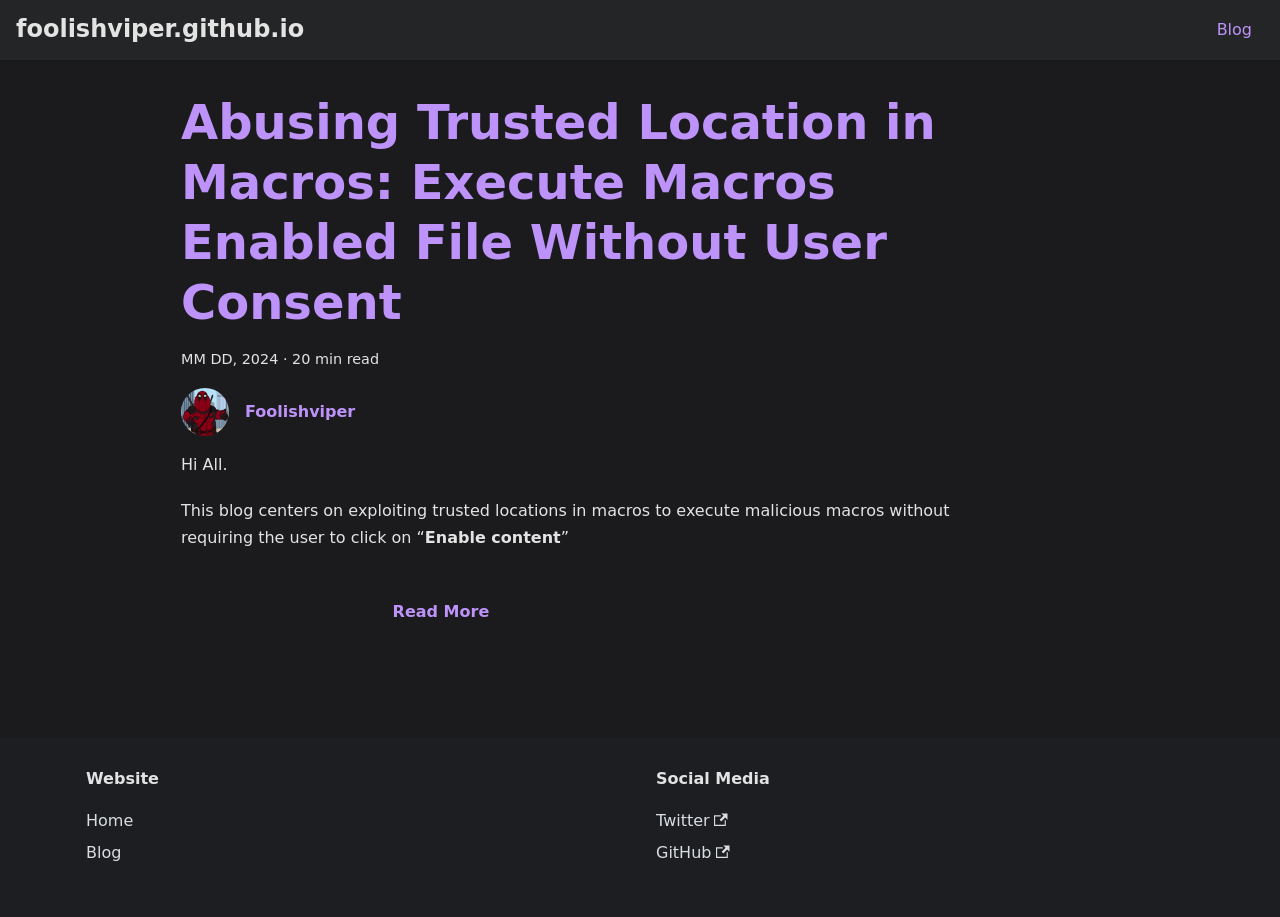
==== commit 3b45dec0: "Update blog.html" ====
--- a/blog.html
+++ b/blog.html
@@ -19,6 +19,6 @@
 </head>
 <body class="navigation-with-keyboard">
 <script>!function(){function t(t){document.documentElement.setAttribute("data-theme",t)}var e=function(){try{return new URLSearchParams(window.location.search).get("docusaurus-theme")}catch(t){}}()||function(){try{return localStorage.getItem("theme")}catch(t){}}();t(null!==e?e:"dark")}(),function(){try{const c=new URLSearchParams(window.location.search).entries();for(var[t,e]of c)if(t.startsWith("docusaurus-data-")){var a=t.replace("docusaurus-data-","data-");document.documentElement.setAttribute(a,e)}}catch(t){}}()</script><div id="__docusaurus"><div role="region" aria-label="Skip to main content"><a class="skipToContent_fXgn" href="#__docusaurus_skipToContent_fallback">Skip to main content</a></div><nav aria-label="Main" class="navbar navbar--fixed-top"><div class="navbar__inner"><div class="navbar__items"><button aria-label="Toggle navigation bar" aria-expanded="false" class="navbar__toggle clean-btn" type="button"><svg width="30" height="30" viewBox="0 0 30 30" aria-hidden="true"><path stroke="currentColor" stroke-linecap="round" stroke-miterlimit="10" stroke-width="2" d="M4 7h22M4 15h22M4 23h22"></path></svg></button><a class="navbar__brand" href="/"><b class="navbar__title text--truncate">foolishviper.github.io</b></a></div><div class="navbar__items navbar__items--right"><a aria-current="page" class="navbar__item navbar__link navbar__link--active" href="/blog">Blog</a><div class="navbarSearchContainer_Bca1"></div></div></div><div role="presentation" class="navbar-sidebar__backdrop"></div></nav><div id="__docusaurus_skipToContent_fallback" class="main-wrapper mainWrapper_z2l0"><div class="container margin-vert--lg"><div class="row"><main class="col col--9 col--offset-1" itemscope="" itemtype="https://schema.org/Blog"><article class="margin-bottom--xl" itemprop="blogPost" itemscope="" itemtype="https://schema.org/BlogPosting"><meta itemprop="description" content="Abusing Trusted Location in Macros"><link itemprop="image" href="#"><header><h2 class="title_f1Hy" itemprop="headline"><a itemprop="url" href="/blog/Abusing Trusted Location in Macros">Abusing Trusted Location in Macros: Execute Macros Enabled File Without User Consent </a></h2><div class="container_mt6G margin-vert--md"><time datetime="2024-01-27T00:00:00.000Z" itemprop="datePublished">MM DD, 2024</time> · <!-- -->20 min read</div><div class="margin-top--md margin-bottom--sm row"><div class="col col--6 authorCol_Hf19"><div class="avatar margin-bottom--sm"><a href="https://twitter.com/#" target="_blank" rel="noopener noreferrer" class="avatar__photo-link"><img class="avatar__photo" src="f.jpg" alt="Foolishviper" itemprop="image"></a><div class="avatar__intro" itemprop="author" itemscope="" itemtype="https://schema.org/Person"><div class="avatar__name"><a href="https://twitter.com/#" target="_blank" rel="noopener noreferrer" itemprop="url"><span itemprop="name">Foolishviper</span></a></div></div></div></div></div></header><div class="markdown" itemprop="articleBody"><p>Hi All.</p>
-<p>This blog centers on exploiting trusted locations in macros to execute malicious macros without requiring the user to click on <q><b>Enable content</b></q></p></div><footer class="row docusaurus-mt-lg"><div class="col col--7"><div class="col text--right col--2"><a aria-label="Read more about Abusing Trusted Location in Macros" href="/blog/Abusing Trusted Location in Macros"><b>Read More</b></a></div></footer></article><nav class="pagination-nav" aria-label="Blog list page navigation"></nav></main></div></div></div><footer class="footer"><div class="container container-fluid"><div class="row footer__links"><div class="col footer__col"><div class="footer__title">Website</div><ul class="footer__items clean-list"><li class="footer__item"><a class="footer__link-item" href="/">Home</a></li><li class="footer__item"><a class="footer__link-item" href="/blog">Blog</a></li></ul></div><div class="col footer__col"><div class="footer__title">Social Media</div><ul class="footer__items clean-list"><li class="footer__item"><a href="https://twitter.com/#" target="_blank" rel="noopener noreferrer" class="footer__link-item">Twitter<svg width="13.5" height="13.5" aria-hidden="true" viewBox="0 0 24 24" class="iconExternalLink_nPIU"><path fill="currentColor" d="M21 13v10h-21v-19h12v2h-10v15h17v-8h2zm3-12h-10.988l4.035 4-6.977 7.07 2.828 2.828 6.977-7.07 4.125 4.172v-11z"></path></svg></a></li><li class="footer__item"><a href="https://github.com/foolishviper" target="_blank" rel="noopener noreferrer" class="footer__link-item">GitHub<svg width="13.5" height="13.5" aria-hidden="true" viewBox="0 0 24 24" class="iconExternalLink_nPIU"><path fill="currentColor" d="M21 13v10h-21v-19h12v2h-10v15h17v-8h2zm3-12h-10.988l4.035 4-6.977 7.07 2.828 2.828 6.977-7.07 4.125 4.172v-11z"></path></svg></a></li></ul></div></div><div class="footer__bottom text--center"></div></div></footer></div>
+<p>This blog centers on exploiting trusted locations in macros to execute malicious macros without requiring the user to click on <q><b>Enable content</b></q></p></div><footer class="row docusaurus-mt-lg"><div class="col col--5"><div class="col text--right col--0"><a aria-label="Read more about Abusing Trusted Location in Macros" href="/blog/Abusing Trusted Location in Macros"><b>Read More</b></a></div></footer></article><nav class="pagination-nav" aria-label="Blog list page navigation"></nav></main></div></div></div><footer class="footer"><div class="container container-fluid"><div class="row footer__links"><div class="col footer__col"><div class="footer__title">Website</div><ul class="footer__items clean-list"><li class="footer__item"><a class="footer__link-item" href="/">Home</a></li><li class="footer__item"><a class="footer__link-item" href="/blog">Blog</a></li></ul></div><div class="col footer__col"><div class="footer__title">Social Media</div><ul class="footer__items clean-list"><li class="footer__item"><a href="https://twitter.com/#" target="_blank" rel="noopener noreferrer" class="footer__link-item">Twitter<svg width="13.5" height="13.5" aria-hidden="true" viewBox="0 0 24 24" class="iconExternalLink_nPIU"><path fill="currentColor" d="M21 13v10h-21v-19h12v2h-10v15h17v-8h2zm3-12h-10.988l4.035 4-6.977 7.07 2.828 2.828 6.977-7.07 4.125 4.172v-11z"></path></svg></a></li><li class="footer__item"><a href="https://github.com/foolishviper" target="_blank" rel="noopener noreferrer" class="footer__link-item">GitHub<svg width="13.5" height="13.5" aria-hidden="true" viewBox="0 0 24 24" class="iconExternalLink_nPIU"><path fill="currentColor" d="M21 13v10h-21v-19h12v2h-10v15h17v-8h2zm3-12h-10.988l4.035 4-6.977 7.07 2.828 2.828 6.977-7.07 4.125 4.172v-11z"></path></svg></a></li></ul></div></div><div class="footer__bottom text--center"></div></div></footer></div>
 </body>
 </html>
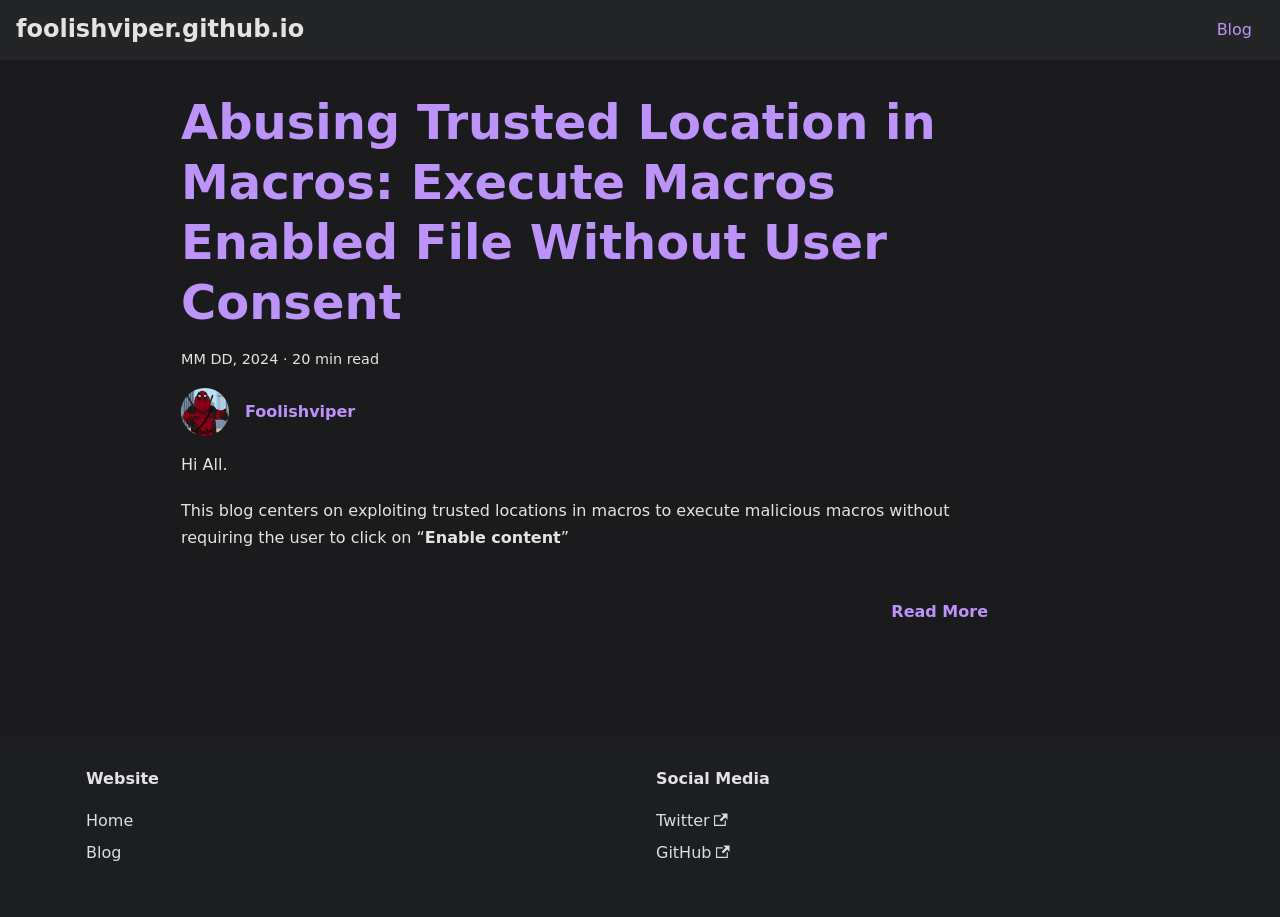
==== commit 30153177: "Update blog.html" ====
--- a/blog.html
+++ b/blog.html
@@ -19,6 +19,6 @@
 </head>
 <body class="navigation-with-keyboard">
 <script>!function(){function t(t){document.documentElement.setAttribute("data-theme",t)}var e=function(){try{return new URLSearchParams(window.location.search).get("docusaurus-theme")}catch(t){}}()||function(){try{return localStorage.getItem("theme")}catch(t){}}();t(null!==e?e:"dark")}(),function(){try{const c=new URLSearchParams(window.location.search).entries();for(var[t,e]of c)if(t.startsWith("docusaurus-data-")){var a=t.replace("docusaurus-data-","data-");document.documentElement.setAttribute(a,e)}}catch(t){}}()</script><div id="__docusaurus"><div role="region" aria-label="Skip to main content"><a class="skipToContent_fXgn" href="#__docusaurus_skipToContent_fallback">Skip to main content</a></div><nav aria-label="Main" class="navbar navbar--fixed-top"><div class="navbar__inner"><div class="navbar__items"><button aria-label="Toggle navigation bar" aria-expanded="false" class="navbar__toggle clean-btn" type="button"><svg width="30" height="30" viewBox="0 0 30 30" aria-hidden="true"><path stroke="currentColor" stroke-linecap="round" stroke-miterlimit="10" stroke-width="2" d="M4 7h22M4 15h22M4 23h22"></path></svg></button><a class="navbar__brand" href="/"><b class="navbar__title text--truncate">foolishviper.github.io</b></a></div><div class="navbar__items navbar__items--right"><a aria-current="page" class="navbar__item navbar__link navbar__link--active" href="/blog">Blog</a><div class="navbarSearchContainer_Bca1"></div></div></div><div role="presentation" class="navbar-sidebar__backdrop"></div></nav><div id="__docusaurus_skipToContent_fallback" class="main-wrapper mainWrapper_z2l0"><div class="container margin-vert--lg"><div class="row"><main class="col col--9 col--offset-1" itemscope="" itemtype="https://schema.org/Blog"><article class="margin-bottom--xl" itemprop="blogPost" itemscope="" itemtype="https://schema.org/BlogPosting"><meta itemprop="description" content="Abusing Trusted Location in Macros"><link itemprop="image" href="#"><header><h2 class="title_f1Hy" itemprop="headline"><a itemprop="url" href="/blog/Abusing Trusted Location in Macros">Abusing Trusted Location in Macros: Execute Macros Enabled File Without User Consent </a></h2><div class="container_mt6G margin-vert--md"><time datetime="2024-01-27T00:00:00.000Z" itemprop="datePublished">MM DD, 2024</time> · <!-- -->20 min read</div><div class="margin-top--md margin-bottom--sm row"><div class="col col--6 authorCol_Hf19"><div class="avatar margin-bottom--sm"><a href="https://twitter.com/#" target="_blank" rel="noopener noreferrer" class="avatar__photo-link"><img class="avatar__photo" src="f.jpg" alt="Foolishviper" itemprop="image"></a><div class="avatar__intro" itemprop="author" itemscope="" itemtype="https://schema.org/Person"><div class="avatar__name"><a href="https://twitter.com/#" target="_blank" rel="noopener noreferrer" itemprop="url"><span itemprop="name">Foolishviper</span></a></div></div></div></div></div></header><div class="markdown" itemprop="articleBody"><p>Hi All.</p>
-<p>This blog centers on exploiting trusted locations in macros to execute malicious macros without requiring the user to click on <q><b>Enable content</b></q></p></div><footer class="row docusaurus-mt-lg"><div class="col col--5"><div class="col text--right col--0"><a aria-label="Read more about Abusing Trusted Location in Macros" href="/blog/Abusing Trusted Location in Macros"><b>Read More</b></a></div></footer></article><nav class="pagination-nav" aria-label="Blog list page navigation"></nav></main></div></div></div><footer class="footer"><div class="container container-fluid"><div class="row footer__links"><div class="col footer__col"><div class="footer__title">Website</div><ul class="footer__items clean-list"><li class="footer__item"><a class="footer__link-item" href="/">Home</a></li><li class="footer__item"><a class="footer__link-item" href="/blog">Blog</a></li></ul></div><div class="col footer__col"><div class="footer__title">Social Media</div><ul class="footer__items clean-list"><li class="footer__item"><a href="https://twitter.com/#" target="_blank" rel="noopener noreferrer" class="footer__link-item">Twitter<svg width="13.5" height="13.5" aria-hidden="true" viewBox="0 0 24 24" class="iconExternalLink_nPIU"><path fill="currentColor" d="M21 13v10h-21v-19h12v2h-10v15h17v-8h2zm3-12h-10.988l4.035 4-6.977 7.07 2.828 2.828 6.977-7.07 4.125 4.172v-11z"></path></svg></a></li><li class="footer__item"><a href="https://github.com/foolishviper" target="_blank" rel="noopener noreferrer" class="footer__link-item">GitHub<svg width="13.5" height="13.5" aria-hidden="true" viewBox="0 0 24 24" class="iconExternalLink_nPIU"><path fill="currentColor" d="M21 13v10h-21v-19h12v2h-10v15h17v-8h2zm3-12h-10.988l4.035 4-6.977 7.07 2.828 2.828 6.977-7.07 4.125 4.172v-11z"></path></svg></a></li></ul></div></div><div class="footer__bottom text--center"></div></div></footer></div>
+<p>This blog centers on exploiting trusted locations in macros to execute malicious macros without requiring the user to click on <q><b>Enable content</b></q></p></div><footer class="row docusaurus-mt-lg"><div class="col col-6"><div class="col text--right col--0"><a aria-label="Read more about Abusing Trusted Location in Macros" href="/blog/Abusing Trusted Location in Macros"><b>Read More</b></a></div></footer></article><nav class="pagination-nav" aria-label="Blog list page navigation"></nav></main></div></div></div><footer class="footer"><div class="container container-fluid"><div class="row footer__links"><div class="col footer__col"><div class="footer__title">Website</div><ul class="footer__items clean-list"><li class="footer__item"><a class="footer__link-item" href="/">Home</a></li><li class="footer__item"><a class="footer__link-item" href="/blog">Blog</a></li></ul></div><div class="col footer__col"><div class="footer__title">Social Media</div><ul class="footer__items clean-list"><li class="footer__item"><a href="https://twitter.com/#" target="_blank" rel="noopener noreferrer" class="footer__link-item">Twitter<svg width="13.5" height="13.5" aria-hidden="true" viewBox="0 0 24 24" class="iconExternalLink_nPIU"><path fill="currentColor" d="M21 13v10h-21v-19h12v2h-10v15h17v-8h2zm3-12h-10.988l4.035 4-6.977 7.07 2.828 2.828 6.977-7.07 4.125 4.172v-11z"></path></svg></a></li><li class="footer__item"><a href="https://github.com/foolishviper" target="_blank" rel="noopener noreferrer" class="footer__link-item">GitHub<svg width="13.5" height="13.5" aria-hidden="true" viewBox="0 0 24 24" class="iconExternalLink_nPIU"><path fill="currentColor" d="M21 13v10h-21v-19h12v2h-10v15h17v-8h2zm3-12h-10.988l4.035 4-6.977 7.07 2.828 2.828 6.977-7.07 4.125 4.172v-11z"></path></svg></a></li></ul></div></div><div class="footer__bottom text--center"></div></div></footer></div>
 </body>
 </html>
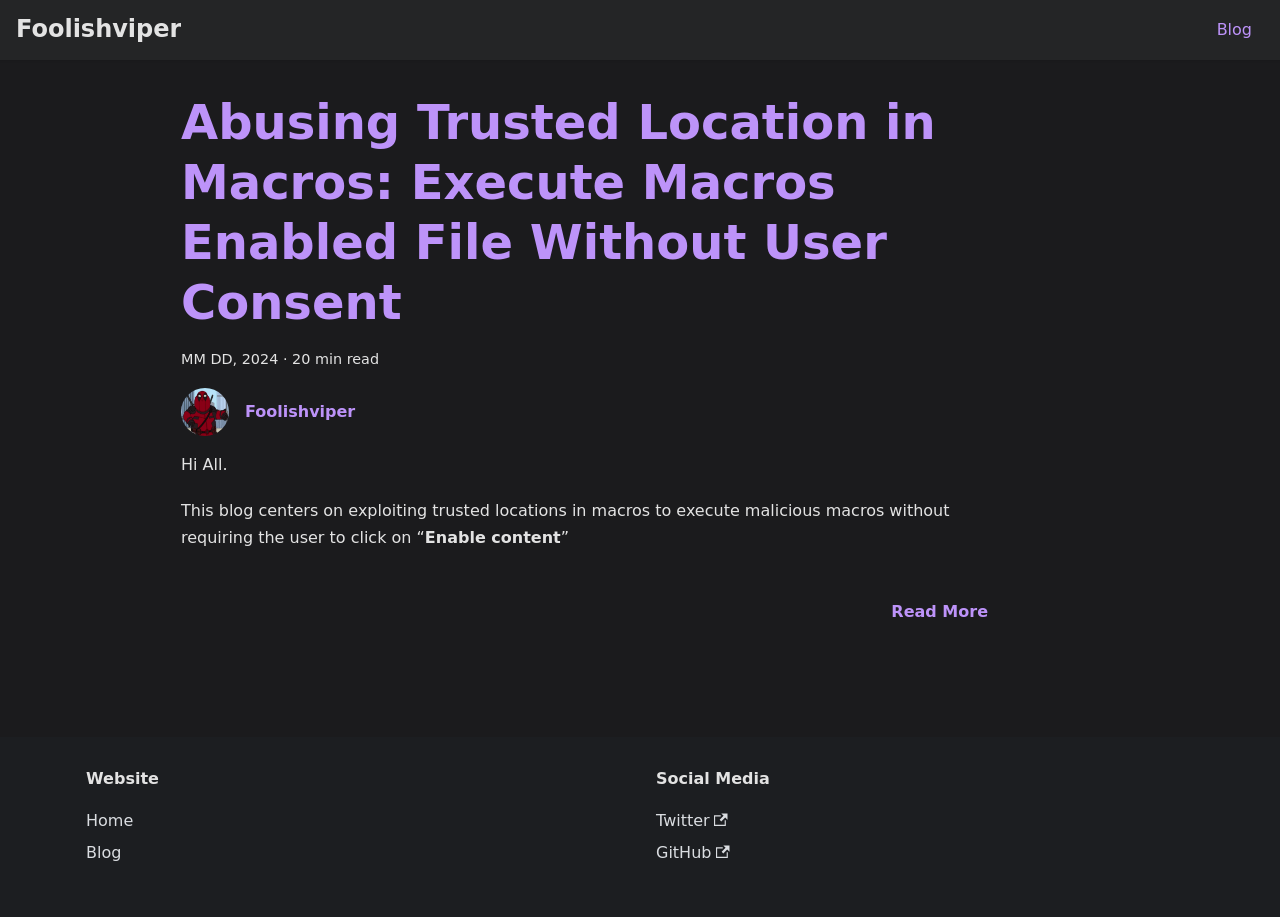
==== commit b5663aeb: "Update blog.html" ====
--- a/blog.html
+++ b/blog.html
@@ -18,7 +18,7 @@
 <script src="/assets/js/main.1bb27379.js" defer="defer"></script>
 </head>
 <body class="navigation-with-keyboard">
-<script>!function(){function t(t){document.documentElement.setAttribute("data-theme",t)}var e=function(){try{return new URLSearchParams(window.location.search).get("docusaurus-theme")}catch(t){}}()||function(){try{return localStorage.getItem("theme")}catch(t){}}();t(null!==e?e:"dark")}(),function(){try{const c=new URLSearchParams(window.location.search).entries();for(var[t,e]of c)if(t.startsWith("docusaurus-data-")){var a=t.replace("docusaurus-data-","data-");document.documentElement.setAttribute(a,e)}}catch(t){}}()</script><div id="__docusaurus"><div role="region" aria-label="Skip to main content"><a class="skipToContent_fXgn" href="#__docusaurus_skipToContent_fallback">Skip to main content</a></div><nav aria-label="Main" class="navbar navbar--fixed-top"><div class="navbar__inner"><div class="navbar__items"><button aria-label="Toggle navigation bar" aria-expanded="false" class="navbar__toggle clean-btn" type="button"><svg width="30" height="30" viewBox="0 0 30 30" aria-hidden="true"><path stroke="currentColor" stroke-linecap="round" stroke-miterlimit="10" stroke-width="2" d="M4 7h22M4 15h22M4 23h22"></path></svg></button><a class="navbar__brand" href="/"><b class="navbar__title text--truncate">foolishviper.github.io</b></a></div><div class="navbar__items navbar__items--right"><a aria-current="page" class="navbar__item navbar__link navbar__link--active" href="/blog">Blog</a><div class="navbarSearchContainer_Bca1"></div></div></div><div role="presentation" class="navbar-sidebar__backdrop"></div></nav><div id="__docusaurus_skipToContent_fallback" class="main-wrapper mainWrapper_z2l0"><div class="container margin-vert--lg"><div class="row"><main class="col col--9 col--offset-1" itemscope="" itemtype="https://schema.org/Blog"><article class="margin-bottom--xl" itemprop="blogPost" itemscope="" itemtype="https://schema.org/BlogPosting"><meta itemprop="description" content="Abusing Trusted Location in Macros"><link itemprop="image" href="#"><header><h2 class="title_f1Hy" itemprop="headline"><a itemprop="url" href="/blog/Abusing Trusted Location in Macros">Abusing Trusted Location in Macros: Execute Macros Enabled File Without User Consent </a></h2><div class="container_mt6G margin-vert--md"><time datetime="2024-01-27T00:00:00.000Z" itemprop="datePublished">MM DD, 2024</time> · <!-- -->20 min read</div><div class="margin-top--md margin-bottom--sm row"><div class="col col--6 authorCol_Hf19"><div class="avatar margin-bottom--sm"><a href="https://twitter.com/#" target="_blank" rel="noopener noreferrer" class="avatar__photo-link"><img class="avatar__photo" src="f.jpg" alt="Foolishviper" itemprop="image"></a><div class="avatar__intro" itemprop="author" itemscope="" itemtype="https://schema.org/Person"><div class="avatar__name"><a href="https://twitter.com/#" target="_blank" rel="noopener noreferrer" itemprop="url"><span itemprop="name">Foolishviper</span></a></div></div></div></div></div></header><div class="markdown" itemprop="articleBody"><p>Hi All.</p>
+<script>!function(){function t(t){document.documentElement.setAttribute("data-theme",t)}var e=function(){try{return new URLSearchParams(window.location.search).get("docusaurus-theme")}catch(t){}}()||function(){try{return localStorage.getItem("theme")}catch(t){}}();t(null!==e?e:"dark")}(),function(){try{const c=new URLSearchParams(window.location.search).entries();for(var[t,e]of c)if(t.startsWith("docusaurus-data-")){var a=t.replace("docusaurus-data-","data-");document.documentElement.setAttribute(a,e)}}catch(t){}}()</script><div id="__docusaurus"><div role="region" aria-label="Skip to main content"><a class="skipToContent_fXgn" href="#__docusaurus_skipToContent_fallback">Skip to main content</a></div><nav aria-label="Main" class="navbar navbar--fixed-top"><div class="navbar__inner"><div class="navbar__items"><button aria-label="Toggle navigation bar" aria-expanded="false" class="navbar__toggle clean-btn" type="button"><svg width="30" height="30" viewBox="0 0 30 30" aria-hidden="true"><path stroke="currentColor" stroke-linecap="round" stroke-miterlimit="10" stroke-width="2" d="M4 7h22M4 15h22M4 23h22"></path></svg></button><a class="navbar__brand" href="/"><b class="navbar__title text--truncate">Foolishviper</b></a></div><div class="navbar__items navbar__items--right"><a aria-current="page" class="navbar__item navbar__link navbar__link--active" href="/blog">Blog</a><div class="navbarSearchContainer_Bca1"></div></div></div><div role="presentation" class="navbar-sidebar__backdrop"></div></nav><div id="__docusaurus_skipToContent_fallback" class="main-wrapper mainWrapper_z2l0"><div class="container margin-vert--lg"><div class="row"><main class="col col--9 col--offset-1" itemscope="" itemtype="https://schema.org/Blog"><article class="margin-bottom--xl" itemprop="blogPost" itemscope="" itemtype="https://schema.org/BlogPosting"><meta itemprop="description" content="Abusing Trusted Location in Macros"><link itemprop="image" href="#"><header><h2 class="title_f1Hy" itemprop="headline"><a itemprop="url" href="/blog/Abusing Trusted Location in Macros">Abusing Trusted Location in Macros: Execute Macros Enabled File Without User Consent </a></h2><div class="container_mt6G margin-vert--md"><time datetime="2024-01-27T00:00:00.000Z" itemprop="datePublished">MM DD, 2024</time> · <!-- -->20 min read</div><div class="margin-top--md margin-bottom--sm row"><div class="col col--6 authorCol_Hf19"><div class="avatar margin-bottom--sm"><a href="https://twitter.com/#" target="_blank" rel="noopener noreferrer" class="avatar__photo-link"><img class="avatar__photo" src="f.jpg" alt="Foolishviper" itemprop="image"></a><div class="avatar__intro" itemprop="author" itemscope="" itemtype="https://schema.org/Person"><div class="avatar__name"><a href="https://twitter.com/#" target="_blank" rel="noopener noreferrer" itemprop="url"><span itemprop="name">Foolishviper</span></a></div></div></div></div></div></header><div class="markdown" itemprop="articleBody"><p>Hi All.</p>
 <p>This blog centers on exploiting trusted locations in macros to execute malicious macros without requiring the user to click on <q><b>Enable content</b></q></p></div><footer class="row docusaurus-mt-lg"><div class="col col-6"><div class="col text--right col--0"><a aria-label="Read more about Abusing Trusted Location in Macros" href="/blog/Abusing Trusted Location in Macros"><b>Read More</b></a></div></footer></article><nav class="pagination-nav" aria-label="Blog list page navigation"></nav></main></div></div></div><footer class="footer"><div class="container container-fluid"><div class="row footer__links"><div class="col footer__col"><div class="footer__title">Website</div><ul class="footer__items clean-list"><li class="footer__item"><a class="footer__link-item" href="/">Home</a></li><li class="footer__item"><a class="footer__link-item" href="/blog">Blog</a></li></ul></div><div class="col footer__col"><div class="footer__title">Social Media</div><ul class="footer__items clean-list"><li class="footer__item"><a href="https://twitter.com/#" target="_blank" rel="noopener noreferrer" class="footer__link-item">Twitter<svg width="13.5" height="13.5" aria-hidden="true" viewBox="0 0 24 24" class="iconExternalLink_nPIU"><path fill="currentColor" d="M21 13v10h-21v-19h12v2h-10v15h17v-8h2zm3-12h-10.988l4.035 4-6.977 7.07 2.828 2.828 6.977-7.07 4.125 4.172v-11z"></path></svg></a></li><li class="footer__item"><a href="https://github.com/foolishviper" target="_blank" rel="noopener noreferrer" class="footer__link-item">GitHub<svg width="13.5" height="13.5" aria-hidden="true" viewBox="0 0 24 24" class="iconExternalLink_nPIU"><path fill="currentColor" d="M21 13v10h-21v-19h12v2h-10v15h17v-8h2zm3-12h-10.988l4.035 4-6.977 7.07 2.828 2.828 6.977-7.07 4.125 4.172v-11z"></path></svg></a></li></ul></div></div><div class="footer__bottom text--center"></div></div></footer></div>
 </body>
 </html>
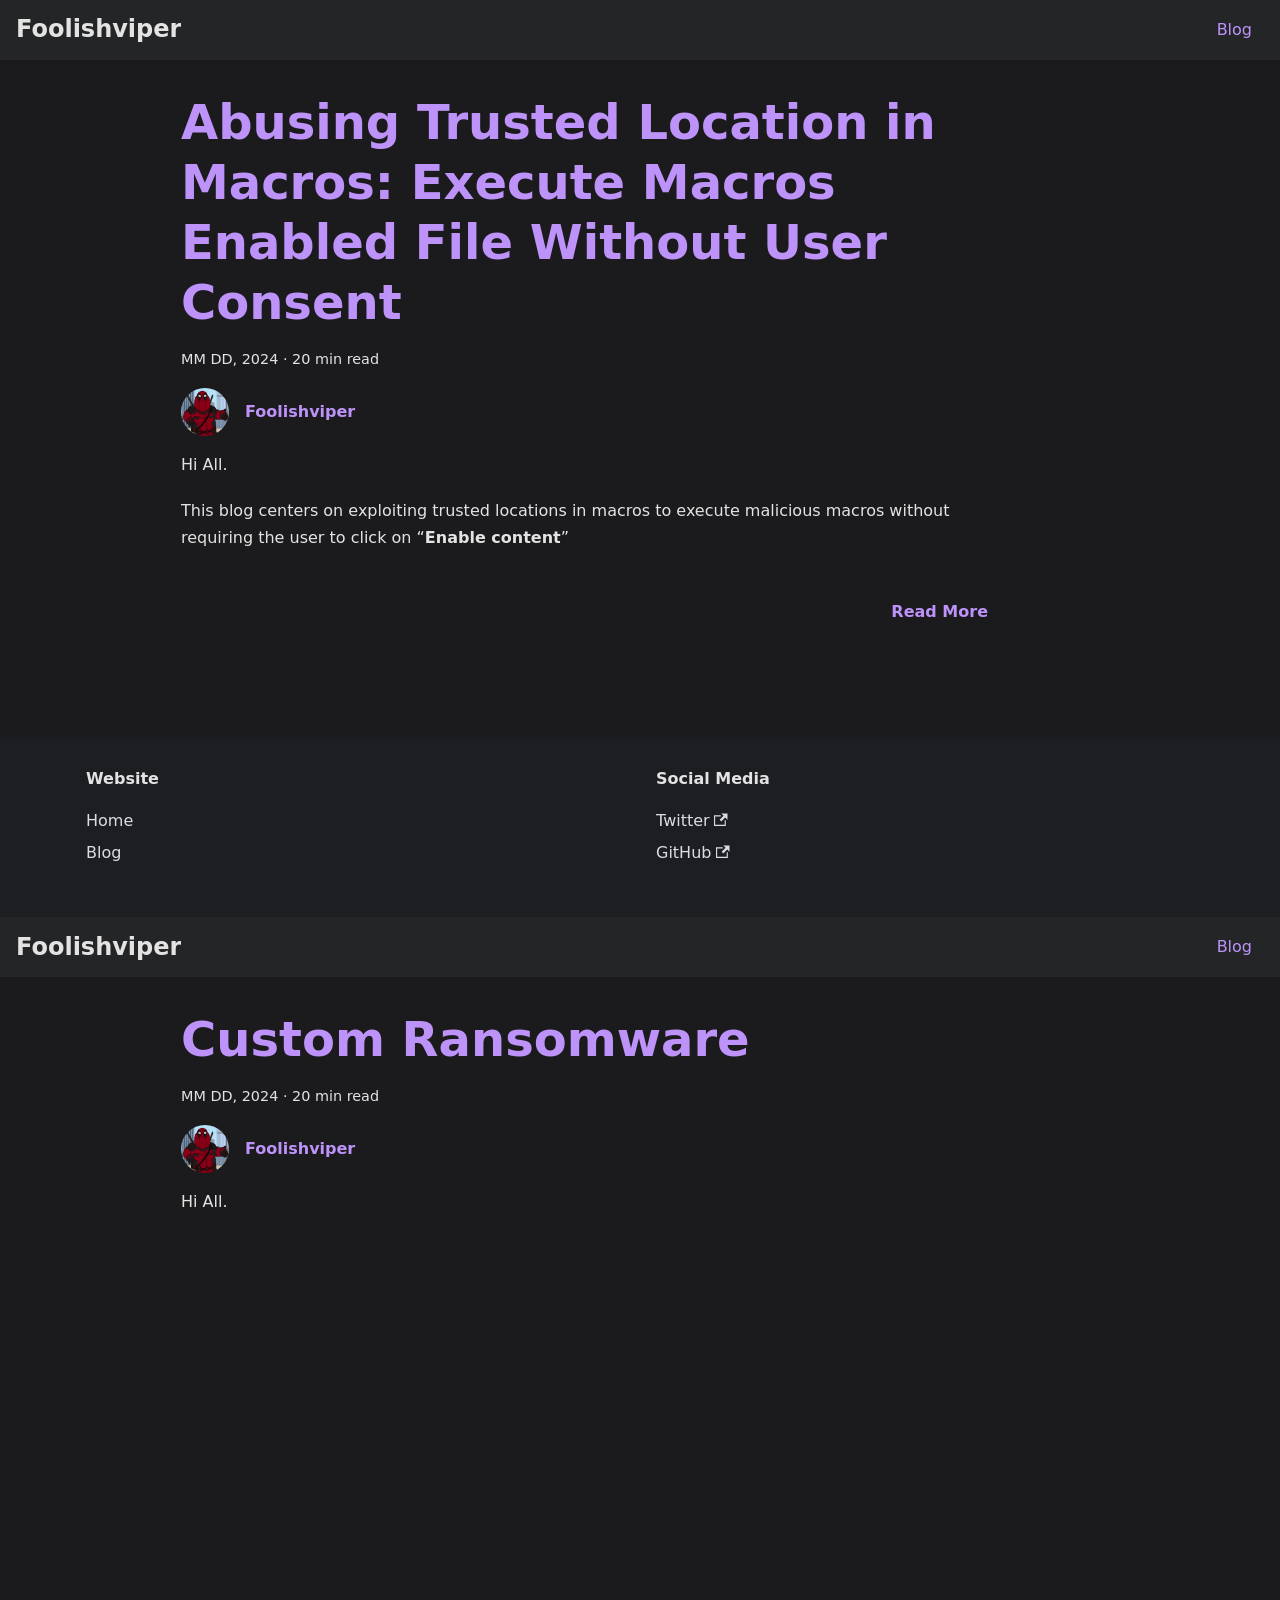
==== commit 65eeb780: "Update blog.html" ====
--- a/blog.html
+++ b/blog.html
@@ -20,5 +20,6 @@
 <body class="navigation-with-keyboard">
 <script>!function(){function t(t){document.documentElement.setAttribute("data-theme",t)}var e=function(){try{return new URLSearchParams(window.location.search).get("docusaurus-theme")}catch(t){}}()||function(){try{return localStorage.getItem("theme")}catch(t){}}();t(null!==e?e:"dark")}(),function(){try{const c=new URLSearchParams(window.location.search).entries();for(var[t,e]of c)if(t.startsWith("docusaurus-data-")){var a=t.replace("docusaurus-data-","data-");document.documentElement.setAttribute(a,e)}}catch(t){}}()</script><div id="__docusaurus"><div role="region" aria-label="Skip to main content"><a class="skipToContent_fXgn" href="#__docusaurus_skipToContent_fallback">Skip to main content</a></div><nav aria-label="Main" class="navbar navbar--fixed-top"><div class="navbar__inner"><div class="navbar__items"><button aria-label="Toggle navigation bar" aria-expanded="false" class="navbar__toggle clean-btn" type="button"><svg width="30" height="30" viewBox="0 0 30 30" aria-hidden="true"><path stroke="currentColor" stroke-linecap="round" stroke-miterlimit="10" stroke-width="2" d="M4 7h22M4 15h22M4 23h22"></path></svg></button><a class="navbar__brand" href="/"><b class="navbar__title text--truncate">Foolishviper</b></a></div><div class="navbar__items navbar__items--right"><a aria-current="page" class="navbar__item navbar__link navbar__link--active" href="/blog">Blog</a><div class="navbarSearchContainer_Bca1"></div></div></div><div role="presentation" class="navbar-sidebar__backdrop"></div></nav><div id="__docusaurus_skipToContent_fallback" class="main-wrapper mainWrapper_z2l0"><div class="container margin-vert--lg"><div class="row"><main class="col col--9 col--offset-1" itemscope="" itemtype="https://schema.org/Blog"><article class="margin-bottom--xl" itemprop="blogPost" itemscope="" itemtype="https://schema.org/BlogPosting"><meta itemprop="description" content="Abusing Trusted Location in Macros"><link itemprop="image" href="#"><header><h2 class="title_f1Hy" itemprop="headline"><a itemprop="url" href="/blog/Abusing Trusted Location in Macros">Abusing Trusted Location in Macros: Execute Macros Enabled File Without User Consent </a></h2><div class="container_mt6G margin-vert--md"><time datetime="2024-01-27T00:00:00.000Z" itemprop="datePublished">MM DD, 2024</time> · <!-- -->20 min read</div><div class="margin-top--md margin-bottom--sm row"><div class="col col--6 authorCol_Hf19"><div class="avatar margin-bottom--sm"><a href="https://twitter.com/#" target="_blank" rel="noopener noreferrer" class="avatar__photo-link"><img class="avatar__photo" src="f.jpg" alt="Foolishviper" itemprop="image"></a><div class="avatar__intro" itemprop="author" itemscope="" itemtype="https://schema.org/Person"><div class="avatar__name"><a href="https://twitter.com/#" target="_blank" rel="noopener noreferrer" itemprop="url"><span itemprop="name">Foolishviper</span></a></div></div></div></div></div></header><div class="markdown" itemprop="articleBody"><p>Hi All.</p>
 <p>This blog centers on exploiting trusted locations in macros to execute malicious macros without requiring the user to click on <q><b>Enable content</b></q></p></div><footer class="row docusaurus-mt-lg"><div class="col col-6"><div class="col text--right col--0"><a aria-label="Read more about Abusing Trusted Location in Macros" href="/blog/Abusing Trusted Location in Macros"><b>Read More</b></a></div></footer></article><nav class="pagination-nav" aria-label="Blog list page navigation"></nav></main></div></div></div><footer class="footer"><div class="container container-fluid"><div class="row footer__links"><div class="col footer__col"><div class="footer__title">Website</div><ul class="footer__items clean-list"><li class="footer__item"><a class="footer__link-item" href="/">Home</a></li><li class="footer__item"><a class="footer__link-item" href="/blog">Blog</a></li></ul></div><div class="col footer__col"><div class="footer__title">Social Media</div><ul class="footer__items clean-list"><li class="footer__item"><a href="https://twitter.com/#" target="_blank" rel="noopener noreferrer" class="footer__link-item">Twitter<svg width="13.5" height="13.5" aria-hidden="true" viewBox="0 0 24 24" class="iconExternalLink_nPIU"><path fill="currentColor" d="M21 13v10h-21v-19h12v2h-10v15h17v-8h2zm3-12h-10.988l4.035 4-6.977 7.07 2.828 2.828 6.977-7.07 4.125 4.172v-11z"></path></svg></a></li><li class="footer__item"><a href="https://github.com/foolishviper" target="_blank" rel="noopener noreferrer" class="footer__link-item">GitHub<svg width="13.5" height="13.5" aria-hidden="true" viewBox="0 0 24 24" class="iconExternalLink_nPIU"><path fill="currentColor" d="M21 13v10h-21v-19h12v2h-10v15h17v-8h2zm3-12h-10.988l4.035 4-6.977 7.07 2.828 2.828 6.977-7.07 4.125 4.172v-11z"></path></svg></a></li></ul></div></div><div class="footer__bottom text--center"></div></div></footer></div>
+<script>!function(){function t(t){document.documentElement.setAttribute("data-theme",t)}var e=function(){try{return new URLSearchParams(window.location.search).get("docusaurus-theme")}catch(t){}}()||function(){try{return localStorage.getItem("theme")}catch(t){}}();t(null!==e?e:"dark")}(),function(){try{const c=new URLSearchParams(window.location.search).entries();for(var[t,e]of c)if(t.startsWith("docusaurus-data-")){var a=t.replace("docusaurus-data-","data-");document.documentElement.setAttribute(a,e)}}catch(t){}}()</script><div id="__docusaurus"><div role="region" aria-label="Skip to main content"><a class="skipToContent_fXgn" href="#__docusaurus_skipToContent_fallback">Skip to main content</a></div><nav aria-label="Main" class="navbar navbar--fixed-top"><div class="navbar__inner"><div class="navbar__items"><button aria-label="Toggle navigation bar" aria-expanded="false" class="navbar__toggle clean-btn" type="button"><svg width="30" height="30" viewBox="0 0 30 30" aria-hidden="true"><path stroke="currentColor" stroke-linecap="round" stroke-miterlimit="10" stroke-width="2" d="M4 7h22M4 15h22M4 23h22"></path></svg></button><a class="navbar__brand" href="/"><b class="navbar__title text--truncate">Foolishviper</b></a></div><div class="navbar__items navbar__items--right"><a aria-current="page" class="navbar__item navbar__link navbar__link--active" href="/blog">Blog</a><div class="navbarSearchContainer_Bca1"></div></div></div><div role="presentation" class="navbar-sidebar__backdrop"></div></nav><div id="__docusaurus_skipToContent_fallback" class="main-wrapper mainWrapper_z2l0"><div class="container margin-vert--lg"><div class="row"><main class="col col--9 col--offset-1" itemscope="" itemtype="https://schema.org/Blog"><article class="margin-bottom--xl" itemprop="blogPost" itemscope="" itemtype="https://schema.org/BlogPosting"><meta itemprop="description" content="Abusing Trusted Location in Macros"><link itemprop="image" href="#"><header><h2 class="title_f1Hy" itemprop="headline"><a itemprop="url" href="/blog/Abusing Trusted Location in Macros">Custom Ransomware </a></h2><div class="container_mt6G margin-vert--md"><time datetime="2024-01-27T00:00:00.000Z" itemprop="datePublished">MM DD, 2024</time> · <!-- -->20 min read</div><div class="margin-top--md margin-bottom--sm row"><div class="col col--6 authorCol_Hf19"><div class="avatar margin-bottom--sm"><a href="https://twitter.com/#" target="_blank" rel="noopener noreferrer" class="avatar__photo-link"><img class="avatar__photo" src="f.jpg" alt="Foolishviper" itemprop="image"></a><div class="avatar__intro" itemprop="author" itemscope="" itemtype="https://schema.org/Person"><div class="avatar__name"><a href="https://twitter.com/#" target="_blank" rel="noopener noreferrer" itemprop="url"><span itemprop="name">Foolishviper</span></a></div></div></div></div></div></header><div class="markdown" itemprop="articleBody"><p>Hi All.</p>
 </body>
 </html>
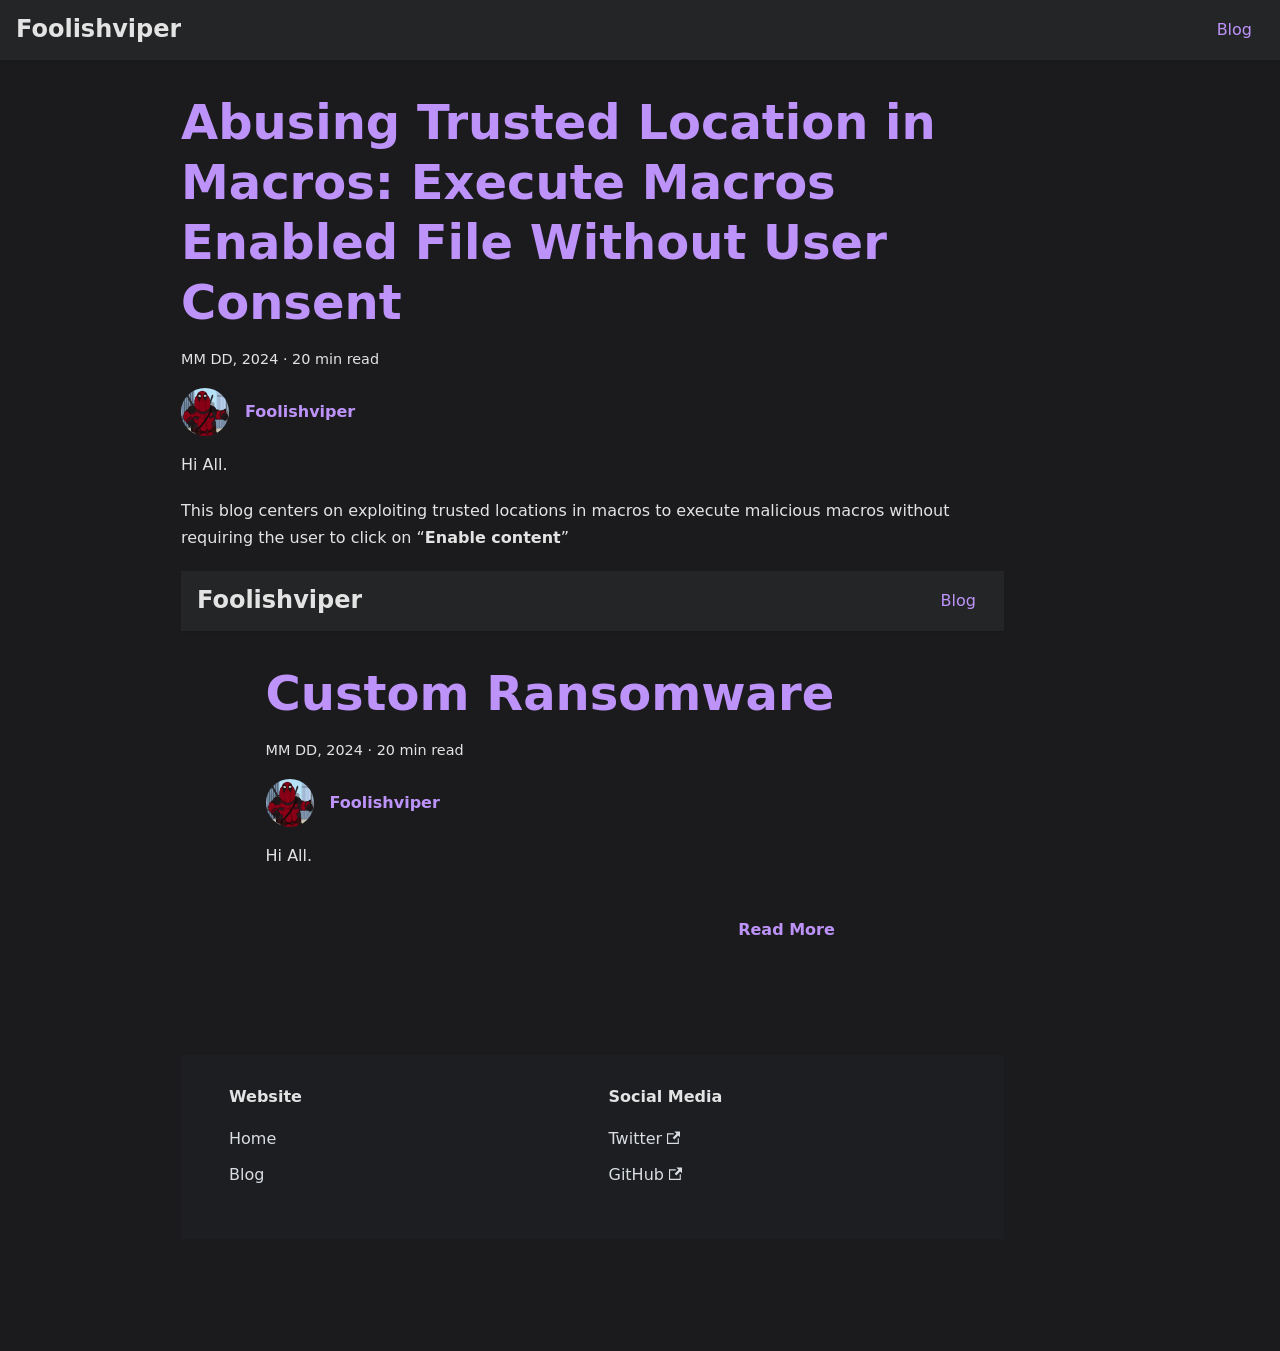
==== commit 9c164f16: "Update blog.html" ====
--- a/blog.html
+++ b/blog.html
@@ -19,7 +19,8 @@
 </head>
 <body class="navigation-with-keyboard">
 <script>!function(){function t(t){document.documentElement.setAttribute("data-theme",t)}var e=function(){try{return new URLSearchParams(window.location.search).get("docusaurus-theme")}catch(t){}}()||function(){try{return localStorage.getItem("theme")}catch(t){}}();t(null!==e?e:"dark")}(),function(){try{const c=new URLSearchParams(window.location.search).entries();for(var[t,e]of c)if(t.startsWith("docusaurus-data-")){var a=t.replace("docusaurus-data-","data-");document.documentElement.setAttribute(a,e)}}catch(t){}}()</script><div id="__docusaurus"><div role="region" aria-label="Skip to main content"><a class="skipToContent_fXgn" href="#__docusaurus_skipToContent_fallback">Skip to main content</a></div><nav aria-label="Main" class="navbar navbar--fixed-top"><div class="navbar__inner"><div class="navbar__items"><button aria-label="Toggle navigation bar" aria-expanded="false" class="navbar__toggle clean-btn" type="button"><svg width="30" height="30" viewBox="0 0 30 30" aria-hidden="true"><path stroke="currentColor" stroke-linecap="round" stroke-miterlimit="10" stroke-width="2" d="M4 7h22M4 15h22M4 23h22"></path></svg></button><a class="navbar__brand" href="/"><b class="navbar__title text--truncate">Foolishviper</b></a></div><div class="navbar__items navbar__items--right"><a aria-current="page" class="navbar__item navbar__link navbar__link--active" href="/blog">Blog</a><div class="navbarSearchContainer_Bca1"></div></div></div><div role="presentation" class="navbar-sidebar__backdrop"></div></nav><div id="__docusaurus_skipToContent_fallback" class="main-wrapper mainWrapper_z2l0"><div class="container margin-vert--lg"><div class="row"><main class="col col--9 col--offset-1" itemscope="" itemtype="https://schema.org/Blog"><article class="margin-bottom--xl" itemprop="blogPost" itemscope="" itemtype="https://schema.org/BlogPosting"><meta itemprop="description" content="Abusing Trusted Location in Macros"><link itemprop="image" href="#"><header><h2 class="title_f1Hy" itemprop="headline"><a itemprop="url" href="/blog/Abusing Trusted Location in Macros">Abusing Trusted Location in Macros: Execute Macros Enabled File Without User Consent </a></h2><div class="container_mt6G margin-vert--md"><time datetime="2024-01-27T00:00:00.000Z" itemprop="datePublished">MM DD, 2024</time> · <!-- -->20 min read</div><div class="margin-top--md margin-bottom--sm row"><div class="col col--6 authorCol_Hf19"><div class="avatar margin-bottom--sm"><a href="https://twitter.com/#" target="_blank" rel="noopener noreferrer" class="avatar__photo-link"><img class="avatar__photo" src="f.jpg" alt="Foolishviper" itemprop="image"></a><div class="avatar__intro" itemprop="author" itemscope="" itemtype="https://schema.org/Person"><div class="avatar__name"><a href="https://twitter.com/#" target="_blank" rel="noopener noreferrer" itemprop="url"><span itemprop="name">Foolishviper</span></a></div></div></div></div></div></header><div class="markdown" itemprop="articleBody"><p>Hi All.</p>
-<p>This blog centers on exploiting trusted locations in macros to execute malicious macros without requiring the user to click on <q><b>Enable content</b></q></p></div><footer class="row docusaurus-mt-lg"><div class="col col-6"><div class="col text--right col--0"><a aria-label="Read more about Abusing Trusted Location in Macros" href="/blog/Abusing Trusted Location in Macros"><b>Read More</b></a></div></footer></article><nav class="pagination-nav" aria-label="Blog list page navigation"></nav></main></div></div></div><footer class="footer"><div class="container container-fluid"><div class="row footer__links"><div class="col footer__col"><div class="footer__title">Website</div><ul class="footer__items clean-list"><li class="footer__item"><a class="footer__link-item" href="/">Home</a></li><li class="footer__item"><a class="footer__link-item" href="/blog">Blog</a></li></ul></div><div class="col footer__col"><div class="footer__title">Social Media</div><ul class="footer__items clean-list"><li class="footer__item"><a href="https://twitter.com/#" target="_blank" rel="noopener noreferrer" class="footer__link-item">Twitter<svg width="13.5" height="13.5" aria-hidden="true" viewBox="0 0 24 24" class="iconExternalLink_nPIU"><path fill="currentColor" d="M21 13v10h-21v-19h12v2h-10v15h17v-8h2zm3-12h-10.988l4.035 4-6.977 7.07 2.828 2.828 6.977-7.07 4.125 4.172v-11z"></path></svg></a></li><li class="footer__item"><a href="https://github.com/foolishviper" target="_blank" rel="noopener noreferrer" class="footer__link-item">GitHub<svg width="13.5" height="13.5" aria-hidden="true" viewBox="0 0 24 24" class="iconExternalLink_nPIU"><path fill="currentColor" d="M21 13v10h-21v-19h12v2h-10v15h17v-8h2zm3-12h-10.988l4.035 4-6.977 7.07 2.828 2.828 6.977-7.07 4.125 4.172v-11z"></path></svg></a></li></ul></div></div><div class="footer__bottom text--center"></div></div></footer></div>
+<p>This blog centers on exploiting trusted locations in macros to execute malicious macros without requiring the user to click on <q><b>Enable content</b></q></p>
 <script>!function(){function t(t){document.documentElement.setAttribute("data-theme",t)}var e=function(){try{return new URLSearchParams(window.location.search).get("docusaurus-theme")}catch(t){}}()||function(){try{return localStorage.getItem("theme")}catch(t){}}();t(null!==e?e:"dark")}(),function(){try{const c=new URLSearchParams(window.location.search).entries();for(var[t,e]of c)if(t.startsWith("docusaurus-data-")){var a=t.replace("docusaurus-data-","data-");document.documentElement.setAttribute(a,e)}}catch(t){}}()</script><div id="__docusaurus"><div role="region" aria-label="Skip to main content"><a class="skipToContent_fXgn" href="#__docusaurus_skipToContent_fallback">Skip to main content</a></div><nav aria-label="Main" class="navbar navbar--fixed-top"><div class="navbar__inner"><div class="navbar__items"><button aria-label="Toggle navigation bar" aria-expanded="false" class="navbar__toggle clean-btn" type="button"><svg width="30" height="30" viewBox="0 0 30 30" aria-hidden="true"><path stroke="currentColor" stroke-linecap="round" stroke-miterlimit="10" stroke-width="2" d="M4 7h22M4 15h22M4 23h22"></path></svg></button><a class="navbar__brand" href="/"><b class="navbar__title text--truncate">Foolishviper</b></a></div><div class="navbar__items navbar__items--right"><a aria-current="page" class="navbar__item navbar__link navbar__link--active" href="/blog">Blog</a><div class="navbarSearchContainer_Bca1"></div></div></div><div role="presentation" class="navbar-sidebar__backdrop"></div></nav><div id="__docusaurus_skipToContent_fallback" class="main-wrapper mainWrapper_z2l0"><div class="container margin-vert--lg"><div class="row"><main class="col col--9 col--offset-1" itemscope="" itemtype="https://schema.org/Blog"><article class="margin-bottom--xl" itemprop="blogPost" itemscope="" itemtype="https://schema.org/BlogPosting"><meta itemprop="description" content="Abusing Trusted Location in Macros"><link itemprop="image" href="#"><header><h2 class="title_f1Hy" itemprop="headline"><a itemprop="url" href="/blog/Abusing Trusted Location in Macros">Custom Ransomware </a></h2><div class="container_mt6G margin-vert--md"><time datetime="2024-01-27T00:00:00.000Z" itemprop="datePublished">MM DD, 2024</time> · <!-- -->20 min read</div><div class="margin-top--md margin-bottom--sm row"><div class="col col--6 authorCol_Hf19"><div class="avatar margin-bottom--sm"><a href="https://twitter.com/#" target="_blank" rel="noopener noreferrer" class="avatar__photo-link"><img class="avatar__photo" src="f.jpg" alt="Foolishviper" itemprop="image"></a><div class="avatar__intro" itemprop="author" itemscope="" itemtype="https://schema.org/Person"><div class="avatar__name"><a href="https://twitter.com/#" target="_blank" rel="noopener noreferrer" itemprop="url"><span itemprop="name">Foolishviper</span></a></div></div></div></div></div></header><div class="markdown" itemprop="articleBody"><p>Hi All.</p>
+</div><footer class="row docusaurus-mt-lg"><div class="col col-6"><div class="col text--right col--0"><a aria-label="Read more about Abusing Trusted Location in Macros" href="/blog/Abusing Trusted Location in Macros"><b>Read More</b></a></div></footer></article><nav class="pagination-nav" aria-label="Blog list page navigation"></nav></main></div></div></div><footer class="footer"><div class="container container-fluid"><div class="row footer__links"><div class="col footer__col"><div class="footer__title">Website</div><ul class="footer__items clean-list"><li class="footer__item"><a class="footer__link-item" href="/">Home</a></li><li class="footer__item"><a class="footer__link-item" href="/blog">Blog</a></li></ul></div><div class="col footer__col"><div class="footer__title">Social Media</div><ul class="footer__items clean-list"><li class="footer__item"><a href="https://twitter.com/#" target="_blank" rel="noopener noreferrer" class="footer__link-item">Twitter<svg width="13.5" height="13.5" aria-hidden="true" viewBox="0 0 24 24" class="iconExternalLink_nPIU"><path fill="currentColor" d="M21 13v10h-21v-19h12v2h-10v15h17v-8h2zm3-12h-10.988l4.035 4-6.977 7.07 2.828 2.828 6.977-7.07 4.125 4.172v-11z"></path></svg></a></li><li class="footer__item"><a href="https://github.com/foolishviper" target="_blank" rel="noopener noreferrer" class="footer__link-item">GitHub<svg width="13.5" height="13.5" aria-hidden="true" viewBox="0 0 24 24" class="iconExternalLink_nPIU"><path fill="currentColor" d="M21 13v10h-21v-19h12v2h-10v15h17v-8h2zm3-12h-10.988l4.035 4-6.977 7.07 2.828 2.828 6.977-7.07 4.125 4.172v-11z"></path></svg></a></li></ul></div></div><div class="footer__bottom text--center"></div></div></footer></div>
 </body>
 </html>
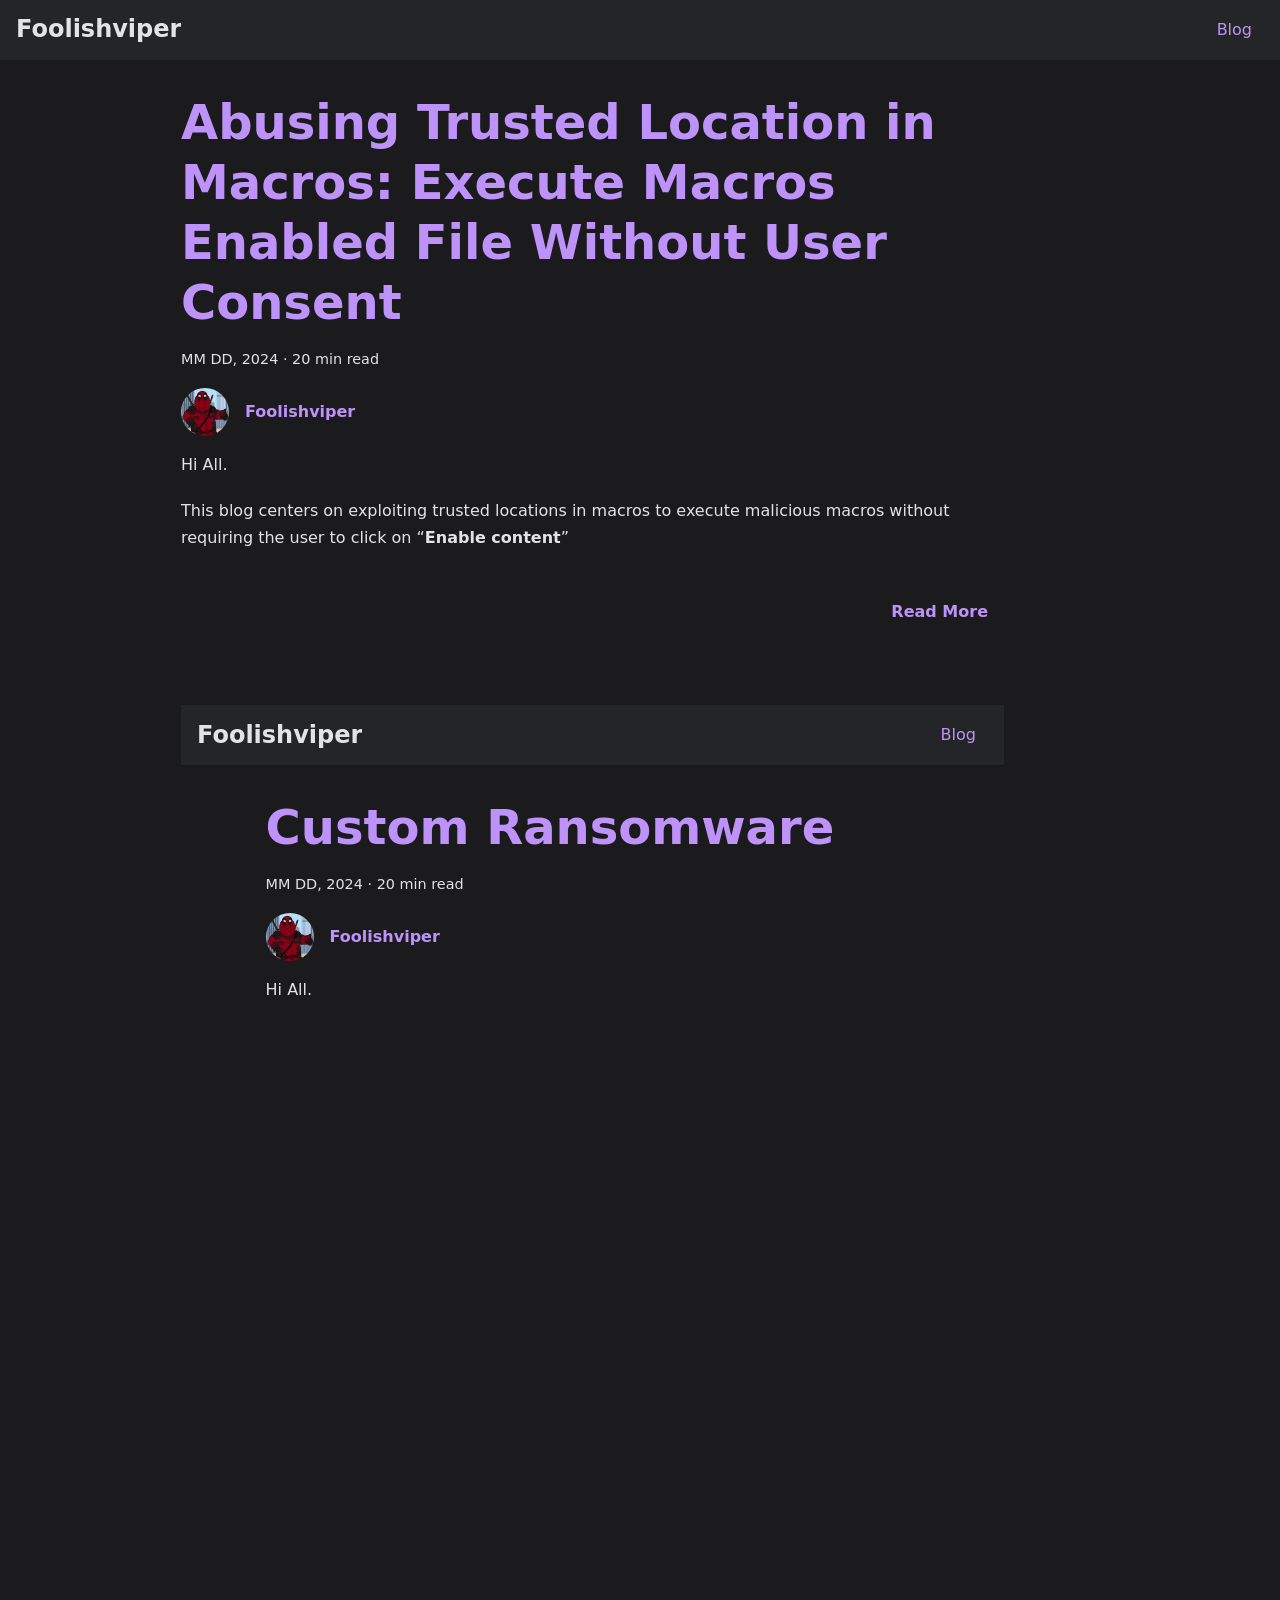
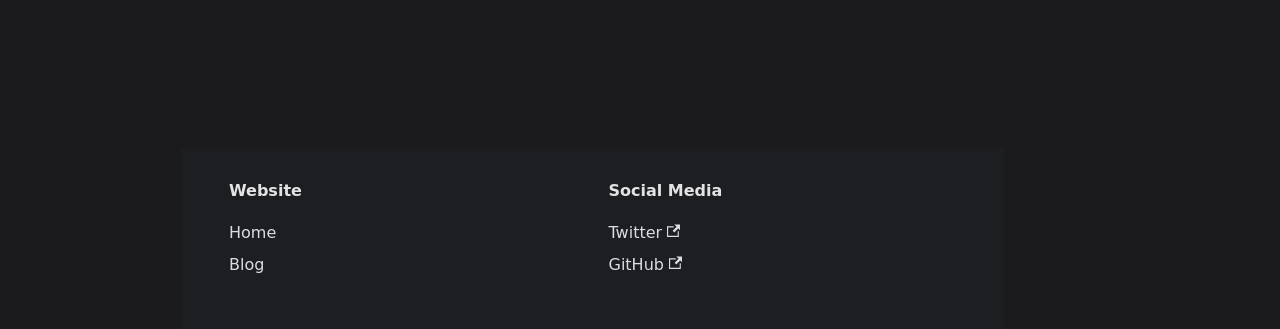
==== commit e4fd98a8: "Update blog.html" ====
--- a/blog.html
+++ b/blog.html
@@ -20,7 +20,8 @@
 <body class="navigation-with-keyboard">
 <script>!function(){function t(t){document.documentElement.setAttribute("data-theme",t)}var e=function(){try{return new URLSearchParams(window.location.search).get("docusaurus-theme")}catch(t){}}()||function(){try{return localStorage.getItem("theme")}catch(t){}}();t(null!==e?e:"dark")}(),function(){try{const c=new URLSearchParams(window.location.search).entries();for(var[t,e]of c)if(t.startsWith("docusaurus-data-")){var a=t.replace("docusaurus-data-","data-");document.documentElement.setAttribute(a,e)}}catch(t){}}()</script><div id="__docusaurus"><div role="region" aria-label="Skip to main content"><a class="skipToContent_fXgn" href="#__docusaurus_skipToContent_fallback">Skip to main content</a></div><nav aria-label="Main" class="navbar navbar--fixed-top"><div class="navbar__inner"><div class="navbar__items"><button aria-label="Toggle navigation bar" aria-expanded="false" class="navbar__toggle clean-btn" type="button"><svg width="30" height="30" viewBox="0 0 30 30" aria-hidden="true"><path stroke="currentColor" stroke-linecap="round" stroke-miterlimit="10" stroke-width="2" d="M4 7h22M4 15h22M4 23h22"></path></svg></button><a class="navbar__brand" href="/"><b class="navbar__title text--truncate">Foolishviper</b></a></div><div class="navbar__items navbar__items--right"><a aria-current="page" class="navbar__item navbar__link navbar__link--active" href="/blog">Blog</a><div class="navbarSearchContainer_Bca1"></div></div></div><div role="presentation" class="navbar-sidebar__backdrop"></div></nav><div id="__docusaurus_skipToContent_fallback" class="main-wrapper mainWrapper_z2l0"><div class="container margin-vert--lg"><div class="row"><main class="col col--9 col--offset-1" itemscope="" itemtype="https://schema.org/Blog"><article class="margin-bottom--xl" itemprop="blogPost" itemscope="" itemtype="https://schema.org/BlogPosting"><meta itemprop="description" content="Abusing Trusted Location in Macros"><link itemprop="image" href="#"><header><h2 class="title_f1Hy" itemprop="headline"><a itemprop="url" href="/blog/Abusing Trusted Location in Macros">Abusing Trusted Location in Macros: Execute Macros Enabled File Without User Consent </a></h2><div class="container_mt6G margin-vert--md"><time datetime="2024-01-27T00:00:00.000Z" itemprop="datePublished">MM DD, 2024</time> · <!-- -->20 min read</div><div class="margin-top--md margin-bottom--sm row"><div class="col col--6 authorCol_Hf19"><div class="avatar margin-bottom--sm"><a href="https://twitter.com/#" target="_blank" rel="noopener noreferrer" class="avatar__photo-link"><img class="avatar__photo" src="f.jpg" alt="Foolishviper" itemprop="image"></a><div class="avatar__intro" itemprop="author" itemscope="" itemtype="https://schema.org/Person"><div class="avatar__name"><a href="https://twitter.com/#" target="_blank" rel="noopener noreferrer" itemprop="url"><span itemprop="name">Foolishviper</span></a></div></div></div></div></div></header><div class="markdown" itemprop="articleBody"><p>Hi All.</p>
 <p>This blog centers on exploiting trusted locations in macros to execute malicious macros without requiring the user to click on <q><b>Enable content</b></q></p>
+</div><footer class="row docusaurus-mt-lg"><div class="col col-6"><div class="col text--right col--0"><a aria-label="Read more about Abusing Trusted Location in Macros" href="/blog/Abusing Trusted Location in Macros"><b>Read More</b></a></div></footer></article>
 <script>!function(){function t(t){document.documentElement.setAttribute("data-theme",t)}var e=function(){try{return new URLSearchParams(window.location.search).get("docusaurus-theme")}catch(t){}}()||function(){try{return localStorage.getItem("theme")}catch(t){}}();t(null!==e?e:"dark")}(),function(){try{const c=new URLSearchParams(window.location.search).entries();for(var[t,e]of c)if(t.startsWith("docusaurus-data-")){var a=t.replace("docusaurus-data-","data-");document.documentElement.setAttribute(a,e)}}catch(t){}}()</script><div id="__docusaurus"><div role="region" aria-label="Skip to main content"><a class="skipToContent_fXgn" href="#__docusaurus_skipToContent_fallback">Skip to main content</a></div><nav aria-label="Main" class="navbar navbar--fixed-top"><div class="navbar__inner"><div class="navbar__items"><button aria-label="Toggle navigation bar" aria-expanded="false" class="navbar__toggle clean-btn" type="button"><svg width="30" height="30" viewBox="0 0 30 30" aria-hidden="true"><path stroke="currentColor" stroke-linecap="round" stroke-miterlimit="10" stroke-width="2" d="M4 7h22M4 15h22M4 23h22"></path></svg></button><a class="navbar__brand" href="/"><b class="navbar__title text--truncate">Foolishviper</b></a></div><div class="navbar__items navbar__items--right"><a aria-current="page" class="navbar__item navbar__link navbar__link--active" href="/blog">Blog</a><div class="navbarSearchContainer_Bca1"></div></div></div><div role="presentation" class="navbar-sidebar__backdrop"></div></nav><div id="__docusaurus_skipToContent_fallback" class="main-wrapper mainWrapper_z2l0"><div class="container margin-vert--lg"><div class="row"><main class="col col--9 col--offset-1" itemscope="" itemtype="https://schema.org/Blog"><article class="margin-bottom--xl" itemprop="blogPost" itemscope="" itemtype="https://schema.org/BlogPosting"><meta itemprop="description" content="Abusing Trusted Location in Macros"><link itemprop="image" href="#"><header><h2 class="title_f1Hy" itemprop="headline"><a itemprop="url" href="/blog/Abusing Trusted Location in Macros">Custom Ransomware </a></h2><div class="container_mt6G margin-vert--md"><time datetime="2024-01-27T00:00:00.000Z" itemprop="datePublished">MM DD, 2024</time> · <!-- -->20 min read</div><div class="margin-top--md margin-bottom--sm row"><div class="col col--6 authorCol_Hf19"><div class="avatar margin-bottom--sm"><a href="https://twitter.com/#" target="_blank" rel="noopener noreferrer" class="avatar__photo-link"><img class="avatar__photo" src="f.jpg" alt="Foolishviper" itemprop="image"></a><div class="avatar__intro" itemprop="author" itemscope="" itemtype="https://schema.org/Person"><div class="avatar__name"><a href="https://twitter.com/#" target="_blank" rel="noopener noreferrer" itemprop="url"><span itemprop="name">Foolishviper</span></a></div></div></div></div></div></header><div class="markdown" itemprop="articleBody"><p>Hi All.</p>
-</div><footer class="row docusaurus-mt-lg"><div class="col col-6"><div class="col text--right col--0"><a aria-label="Read more about Abusing Trusted Location in Macros" href="/blog/Abusing Trusted Location in Macros"><b>Read More</b></a></div></footer></article><nav class="pagination-nav" aria-label="Blog list page navigation"></nav></main></div></div></div><footer class="footer"><div class="container container-fluid"><div class="row footer__links"><div class="col footer__col"><div class="footer__title">Website</div><ul class="footer__items clean-list"><li class="footer__item"><a class="footer__link-item" href="/">Home</a></li><li class="footer__item"><a class="footer__link-item" href="/blog">Blog</a></li></ul></div><div class="col footer__col"><div class="footer__title">Social Media</div><ul class="footer__items clean-list"><li class="footer__item"><a href="https://twitter.com/#" target="_blank" rel="noopener noreferrer" class="footer__link-item">Twitter<svg width="13.5" height="13.5" aria-hidden="true" viewBox="0 0 24 24" class="iconExternalLink_nPIU"><path fill="currentColor" d="M21 13v10h-21v-19h12v2h-10v15h17v-8h2zm3-12h-10.988l4.035 4-6.977 7.07 2.828 2.828 6.977-7.07 4.125 4.172v-11z"></path></svg></a></li><li class="footer__item"><a href="https://github.com/foolishviper" target="_blank" rel="noopener noreferrer" class="footer__link-item">GitHub<svg width="13.5" height="13.5" aria-hidden="true" viewBox="0 0 24 24" class="iconExternalLink_nPIU"><path fill="currentColor" d="M21 13v10h-21v-19h12v2h-10v15h17v-8h2zm3-12h-10.988l4.035 4-6.977 7.07 2.828 2.828 6.977-7.07 4.125 4.172v-11z"></path></svg></a></li></ul></div></div><div class="footer__bottom text--center"></div></div></footer></div>
+<nav class="pagination-nav" aria-label="Blog list page navigation"></nav></main></div></div></div><footer class="footer"><div class="container container-fluid"><div class="row footer__links"><div class="col footer__col"><div class="footer__title">Website</div><ul class="footer__items clean-list"><li class="footer__item"><a class="footer__link-item" href="/">Home</a></li><li class="footer__item"><a class="footer__link-item" href="/blog">Blog</a></li></ul></div><div class="col footer__col"><div class="footer__title">Social Media</div><ul class="footer__items clean-list"><li class="footer__item"><a href="https://twitter.com/#" target="_blank" rel="noopener noreferrer" class="footer__link-item">Twitter<svg width="13.5" height="13.5" aria-hidden="true" viewBox="0 0 24 24" class="iconExternalLink_nPIU"><path fill="currentColor" d="M21 13v10h-21v-19h12v2h-10v15h17v-8h2zm3-12h-10.988l4.035 4-6.977 7.07 2.828 2.828 6.977-7.07 4.125 4.172v-11z"></path></svg></a></li><li class="footer__item"><a href="https://github.com/foolishviper" target="_blank" rel="noopener noreferrer" class="footer__link-item">GitHub<svg width="13.5" height="13.5" aria-hidden="true" viewBox="0 0 24 24" class="iconExternalLink_nPIU"><path fill="currentColor" d="M21 13v10h-21v-19h12v2h-10v15h17v-8h2zm3-12h-10.988l4.035 4-6.977 7.07 2.828 2.828 6.977-7.07 4.125 4.172v-11z"></path></svg></a></li></ul></div></div><div class="footer__bottom text--center"></div></div></footer></div>
 </body>
 </html>
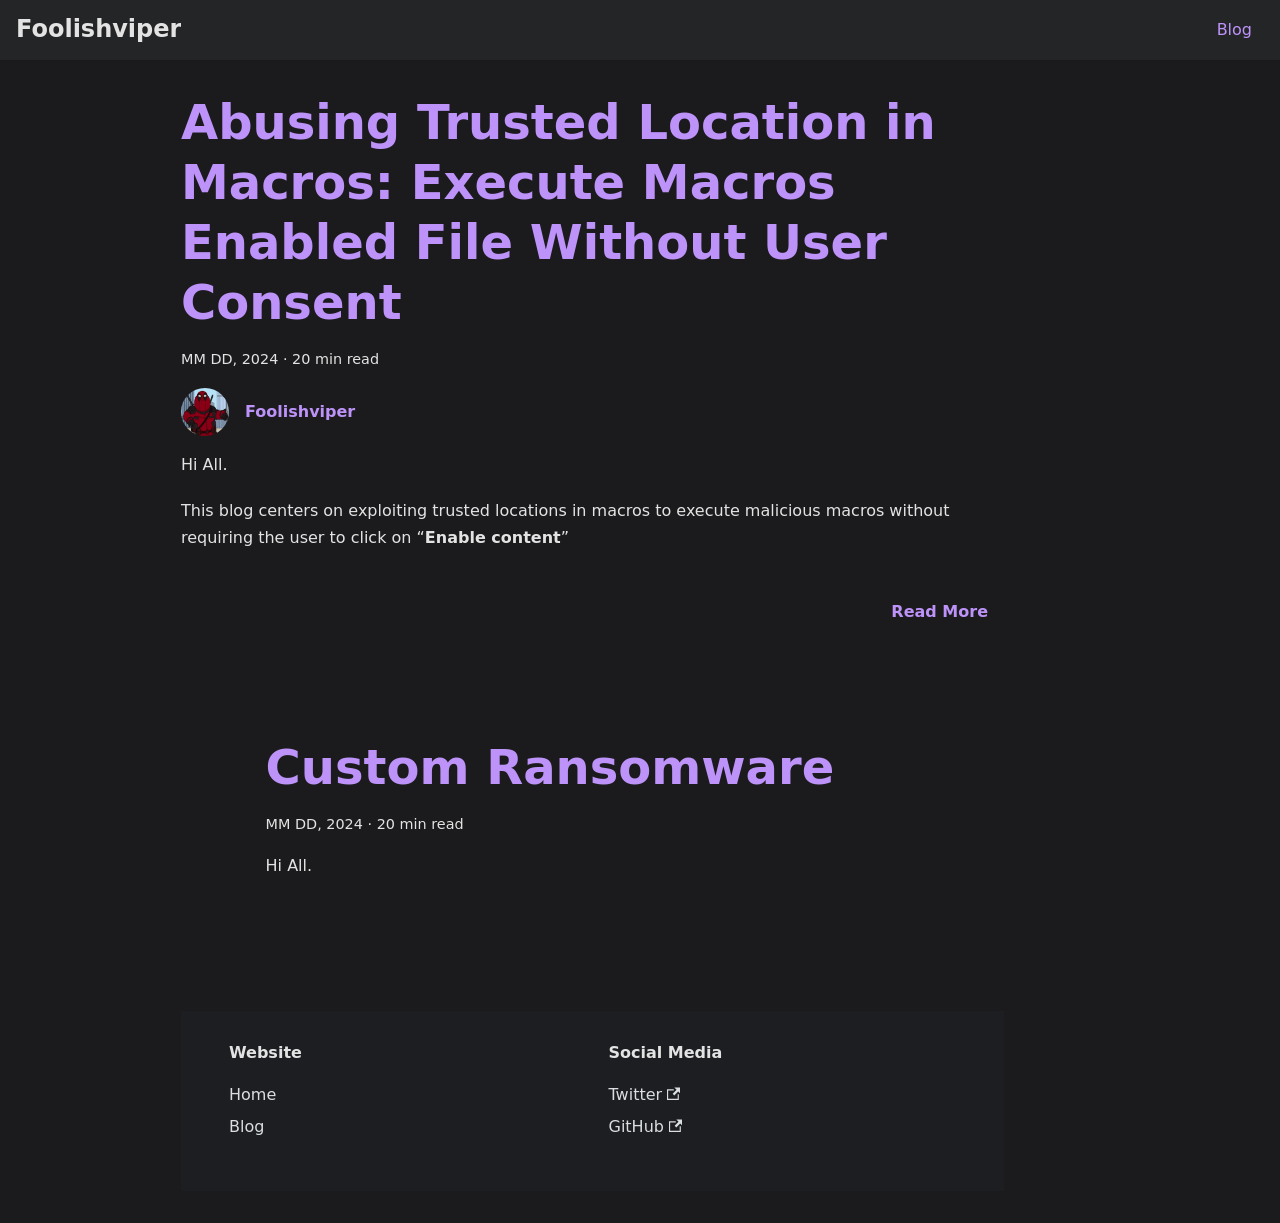
==== commit 42d62bb9: "Update blog.html" ====
--- a/blog.html
+++ b/blog.html
@@ -21,7 +21,7 @@
 <script>!function(){function t(t){document.documentElement.setAttribute("data-theme",t)}var e=function(){try{return new URLSearchParams(window.location.search).get("docusaurus-theme")}catch(t){}}()||function(){try{return localStorage.getItem("theme")}catch(t){}}();t(null!==e?e:"dark")}(),function(){try{const c=new URLSearchParams(window.location.search).entries();for(var[t,e]of c)if(t.startsWith("docusaurus-data-")){var a=t.replace("docusaurus-data-","data-");document.documentElement.setAttribute(a,e)}}catch(t){}}()</script><div id="__docusaurus"><div role="region" aria-label="Skip to main content"><a class="skipToContent_fXgn" href="#__docusaurus_skipToContent_fallback">Skip to main content</a></div><nav aria-label="Main" class="navbar navbar--fixed-top"><div class="navbar__inner"><div class="navbar__items"><button aria-label="Toggle navigation bar" aria-expanded="false" class="navbar__toggle clean-btn" type="button"><svg width="30" height="30" viewBox="0 0 30 30" aria-hidden="true"><path stroke="currentColor" stroke-linecap="round" stroke-miterlimit="10" stroke-width="2" d="M4 7h22M4 15h22M4 23h22"></path></svg></button><a class="navbar__brand" href="/"><b class="navbar__title text--truncate">Foolishviper</b></a></div><div class="navbar__items navbar__items--right"><a aria-current="page" class="navbar__item navbar__link navbar__link--active" href="/blog">Blog</a><div class="navbarSearchContainer_Bca1"></div></div></div><div role="presentation" class="navbar-sidebar__backdrop"></div></nav><div id="__docusaurus_skipToContent_fallback" class="main-wrapper mainWrapper_z2l0"><div class="container margin-vert--lg"><div class="row"><main class="col col--9 col--offset-1" itemscope="" itemtype="https://schema.org/Blog"><article class="margin-bottom--xl" itemprop="blogPost" itemscope="" itemtype="https://schema.org/BlogPosting"><meta itemprop="description" content="Abusing Trusted Location in Macros"><link itemprop="image" href="#"><header><h2 class="title_f1Hy" itemprop="headline"><a itemprop="url" href="/blog/Abusing Trusted Location in Macros">Abusing Trusted Location in Macros: Execute Macros Enabled File Without User Consent </a></h2><div class="container_mt6G margin-vert--md"><time datetime="2024-01-27T00:00:00.000Z" itemprop="datePublished">MM DD, 2024</time> · <!-- -->20 min read</div><div class="margin-top--md margin-bottom--sm row"><div class="col col--6 authorCol_Hf19"><div class="avatar margin-bottom--sm"><a href="https://twitter.com/#" target="_blank" rel="noopener noreferrer" class="avatar__photo-link"><img class="avatar__photo" src="f.jpg" alt="Foolishviper" itemprop="image"></a><div class="avatar__intro" itemprop="author" itemscope="" itemtype="https://schema.org/Person"><div class="avatar__name"><a href="https://twitter.com/#" target="_blank" rel="noopener noreferrer" itemprop="url"><span itemprop="name">Foolishviper</span></a></div></div></div></div></div></header><div class="markdown" itemprop="articleBody"><p>Hi All.</p>
 <p>This blog centers on exploiting trusted locations in macros to execute malicious macros without requiring the user to click on <q><b>Enable content</b></q></p>
 </div><footer class="row docusaurus-mt-lg"><div class="col col-6"><div class="col text--right col--0"><a aria-label="Read more about Abusing Trusted Location in Macros" href="/blog/Abusing Trusted Location in Macros"><b>Read More</b></a></div></footer></article>
-<script>!function(){function t(t){document.documentElement.setAttribute("data-theme",t)}var e=function(){try{return new URLSearchParams(window.location.search).get("docusaurus-theme")}catch(t){}}()||function(){try{return localStorage.getItem("theme")}catch(t){}}();t(null!==e?e:"dark")}(),function(){try{const c=new URLSearchParams(window.location.search).entries();for(var[t,e]of c)if(t.startsWith("docusaurus-data-")){var a=t.replace("docusaurus-data-","data-");document.documentElement.setAttribute(a,e)}}catch(t){}}()</script><div id="__docusaurus"><div role="region" aria-label="Skip to main content"><a class="skipToContent_fXgn" href="#__docusaurus_skipToContent_fallback">Skip to main content</a></div><nav aria-label="Main" class="navbar navbar--fixed-top"><div class="navbar__inner"><div class="navbar__items"><button aria-label="Toggle navigation bar" aria-expanded="false" class="navbar__toggle clean-btn" type="button"><svg width="30" height="30" viewBox="0 0 30 30" aria-hidden="true"><path stroke="currentColor" stroke-linecap="round" stroke-miterlimit="10" stroke-width="2" d="M4 7h22M4 15h22M4 23h22"></path></svg></button><a class="navbar__brand" href="/"><b class="navbar__title text--truncate">Foolishviper</b></a></div><div class="navbar__items navbar__items--right"><a aria-current="page" class="navbar__item navbar__link navbar__link--active" href="/blog">Blog</a><div class="navbarSearchContainer_Bca1"></div></div></div><div role="presentation" class="navbar-sidebar__backdrop"></div></nav><div id="__docusaurus_skipToContent_fallback" class="main-wrapper mainWrapper_z2l0"><div class="container margin-vert--lg"><div class="row"><main class="col col--9 col--offset-1" itemscope="" itemtype="https://schema.org/Blog"><article class="margin-bottom--xl" itemprop="blogPost" itemscope="" itemtype="https://schema.org/BlogPosting"><meta itemprop="description" content="Abusing Trusted Location in Macros"><link itemprop="image" href="#"><header><h2 class="title_f1Hy" itemprop="headline"><a itemprop="url" href="/blog/Abusing Trusted Location in Macros">Custom Ransomware </a></h2><div class="container_mt6G margin-vert--md"><time datetime="2024-01-27T00:00:00.000Z" itemprop="datePublished">MM DD, 2024</time> · <!-- -->20 min read</div><div class="margin-top--md margin-bottom--sm row"><div class="col col--6 authorCol_Hf19"><div class="avatar margin-bottom--sm"><a href="https://twitter.com/#" target="_blank" rel="noopener noreferrer" class="avatar__photo-link"><img class="avatar__photo" src="f.jpg" alt="Foolishviper" itemprop="image"></a><div class="avatar__intro" itemprop="author" itemscope="" itemtype="https://schema.org/Person"><div class="avatar__name"><a href="https://twitter.com/#" target="_blank" rel="noopener noreferrer" itemprop="url"><span itemprop="name">Foolishviper</span></a></div></div></div></div></div></header><div class="markdown" itemprop="articleBody"><p>Hi All.</p>
+<div id="__docusaurus_skipToContent_fallback" class="main-wrapper mainWrapper_z2l0"><div class="container margin-vert--lg"><div class="row"><main class="col col--9 col--offset-1" itemscope="" itemtype="https://schema.org/Blog"><article class="margin-bottom--xl" itemprop="blogPost" itemscope="" itemtype="https://schema.org/BlogPosting"><meta itemprop="description" content="zCustom Ransomware"><link itemprop="image" href="#"><header><h2 class="title_f1Hy" itemprop="headline"><a itemprop="url" href="/blog/Custom Ransomware">Custom Ransomware </a></h2><div class="container_mt6G margin-vert--md"><time datetime="2024-01-27T00:00:00.000Z" itemprop="datePublished">MM DD, 2024</time> · <!-- -->20 min read</div><p>Hi All.</p>
 <nav class="pagination-nav" aria-label="Blog list page navigation"></nav></main></div></div></div><footer class="footer"><div class="container container-fluid"><div class="row footer__links"><div class="col footer__col"><div class="footer__title">Website</div><ul class="footer__items clean-list"><li class="footer__item"><a class="footer__link-item" href="/">Home</a></li><li class="footer__item"><a class="footer__link-item" href="/blog">Blog</a></li></ul></div><div class="col footer__col"><div class="footer__title">Social Media</div><ul class="footer__items clean-list"><li class="footer__item"><a href="https://twitter.com/#" target="_blank" rel="noopener noreferrer" class="footer__link-item">Twitter<svg width="13.5" height="13.5" aria-hidden="true" viewBox="0 0 24 24" class="iconExternalLink_nPIU"><path fill="currentColor" d="M21 13v10h-21v-19h12v2h-10v15h17v-8h2zm3-12h-10.988l4.035 4-6.977 7.07 2.828 2.828 6.977-7.07 4.125 4.172v-11z"></path></svg></a></li><li class="footer__item"><a href="https://github.com/foolishviper" target="_blank" rel="noopener noreferrer" class="footer__link-item">GitHub<svg width="13.5" height="13.5" aria-hidden="true" viewBox="0 0 24 24" class="iconExternalLink_nPIU"><path fill="currentColor" d="M21 13v10h-21v-19h12v2h-10v15h17v-8h2zm3-12h-10.988l4.035 4-6.977 7.07 2.828 2.828 6.977-7.07 4.125 4.172v-11z"></path></svg></a></li></ul></div></div><div class="footer__bottom text--center"></div></div></footer></div>
 </body>
 </html>
